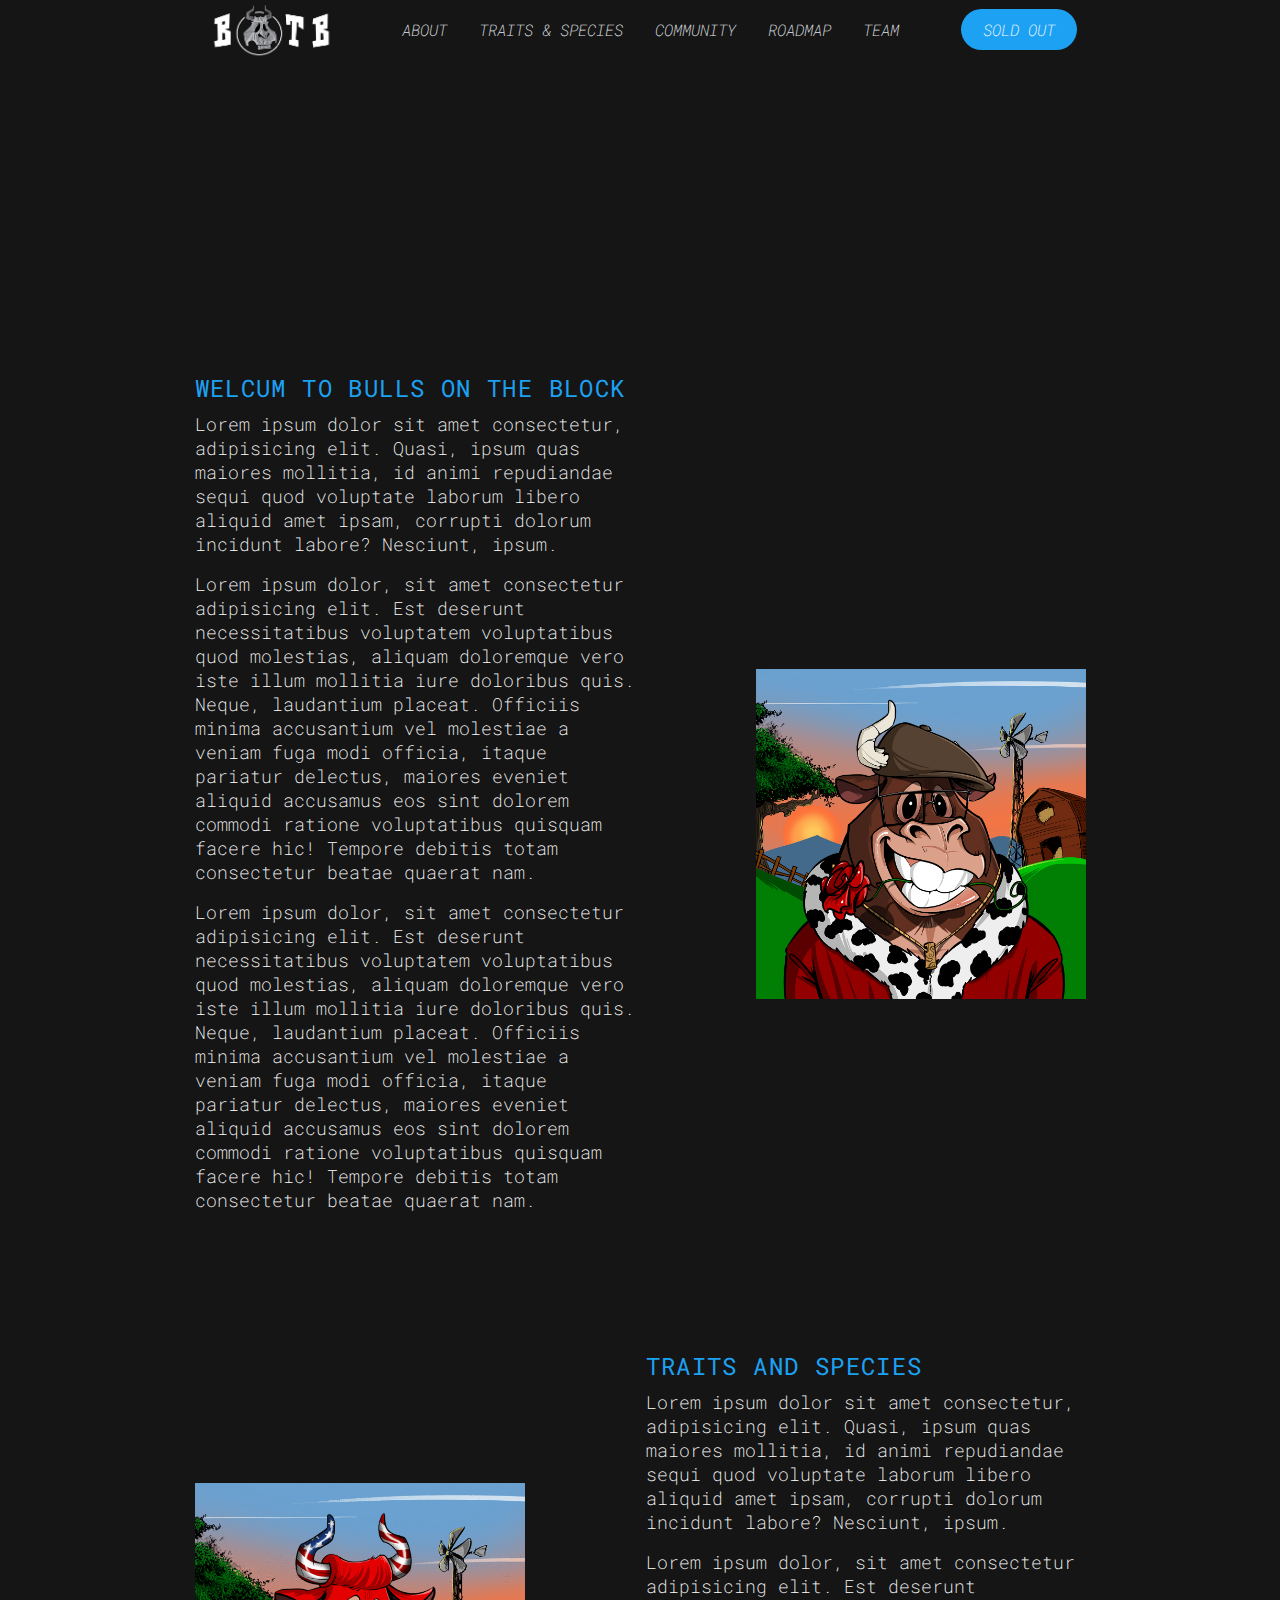
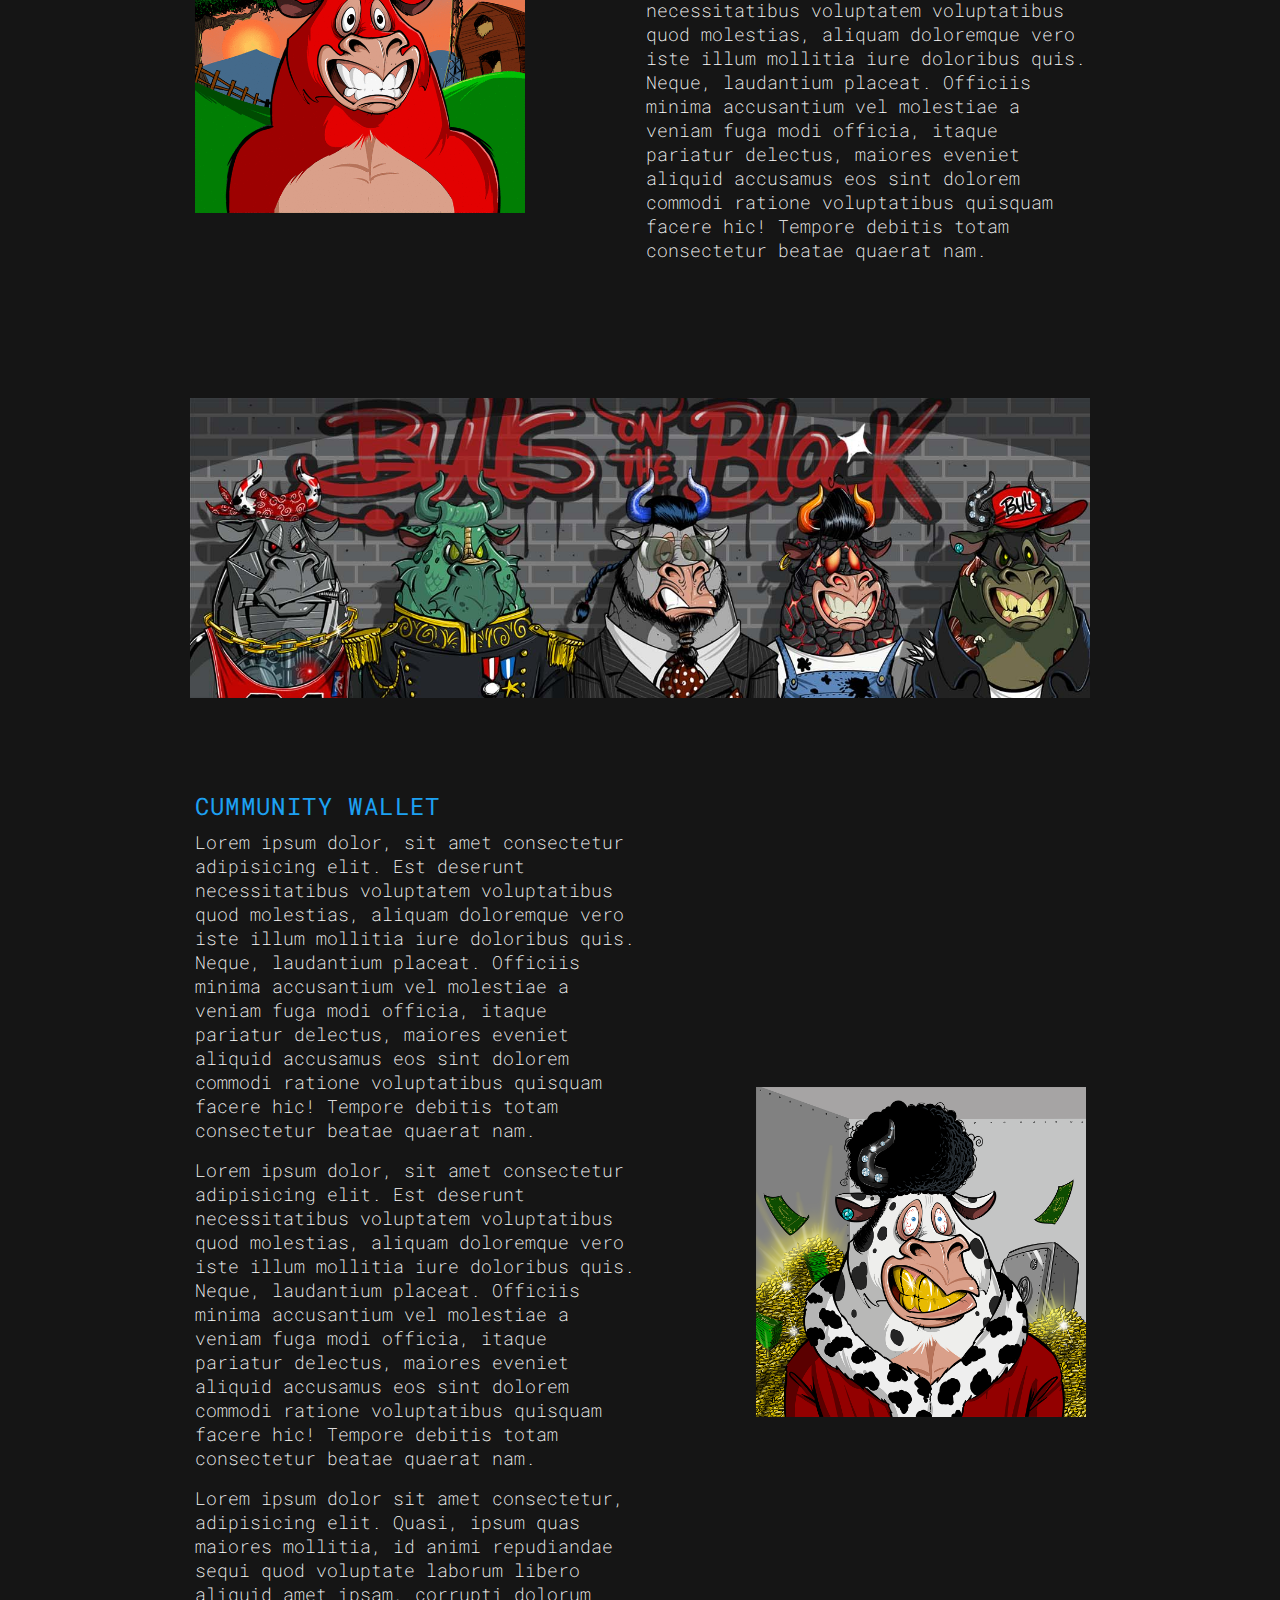
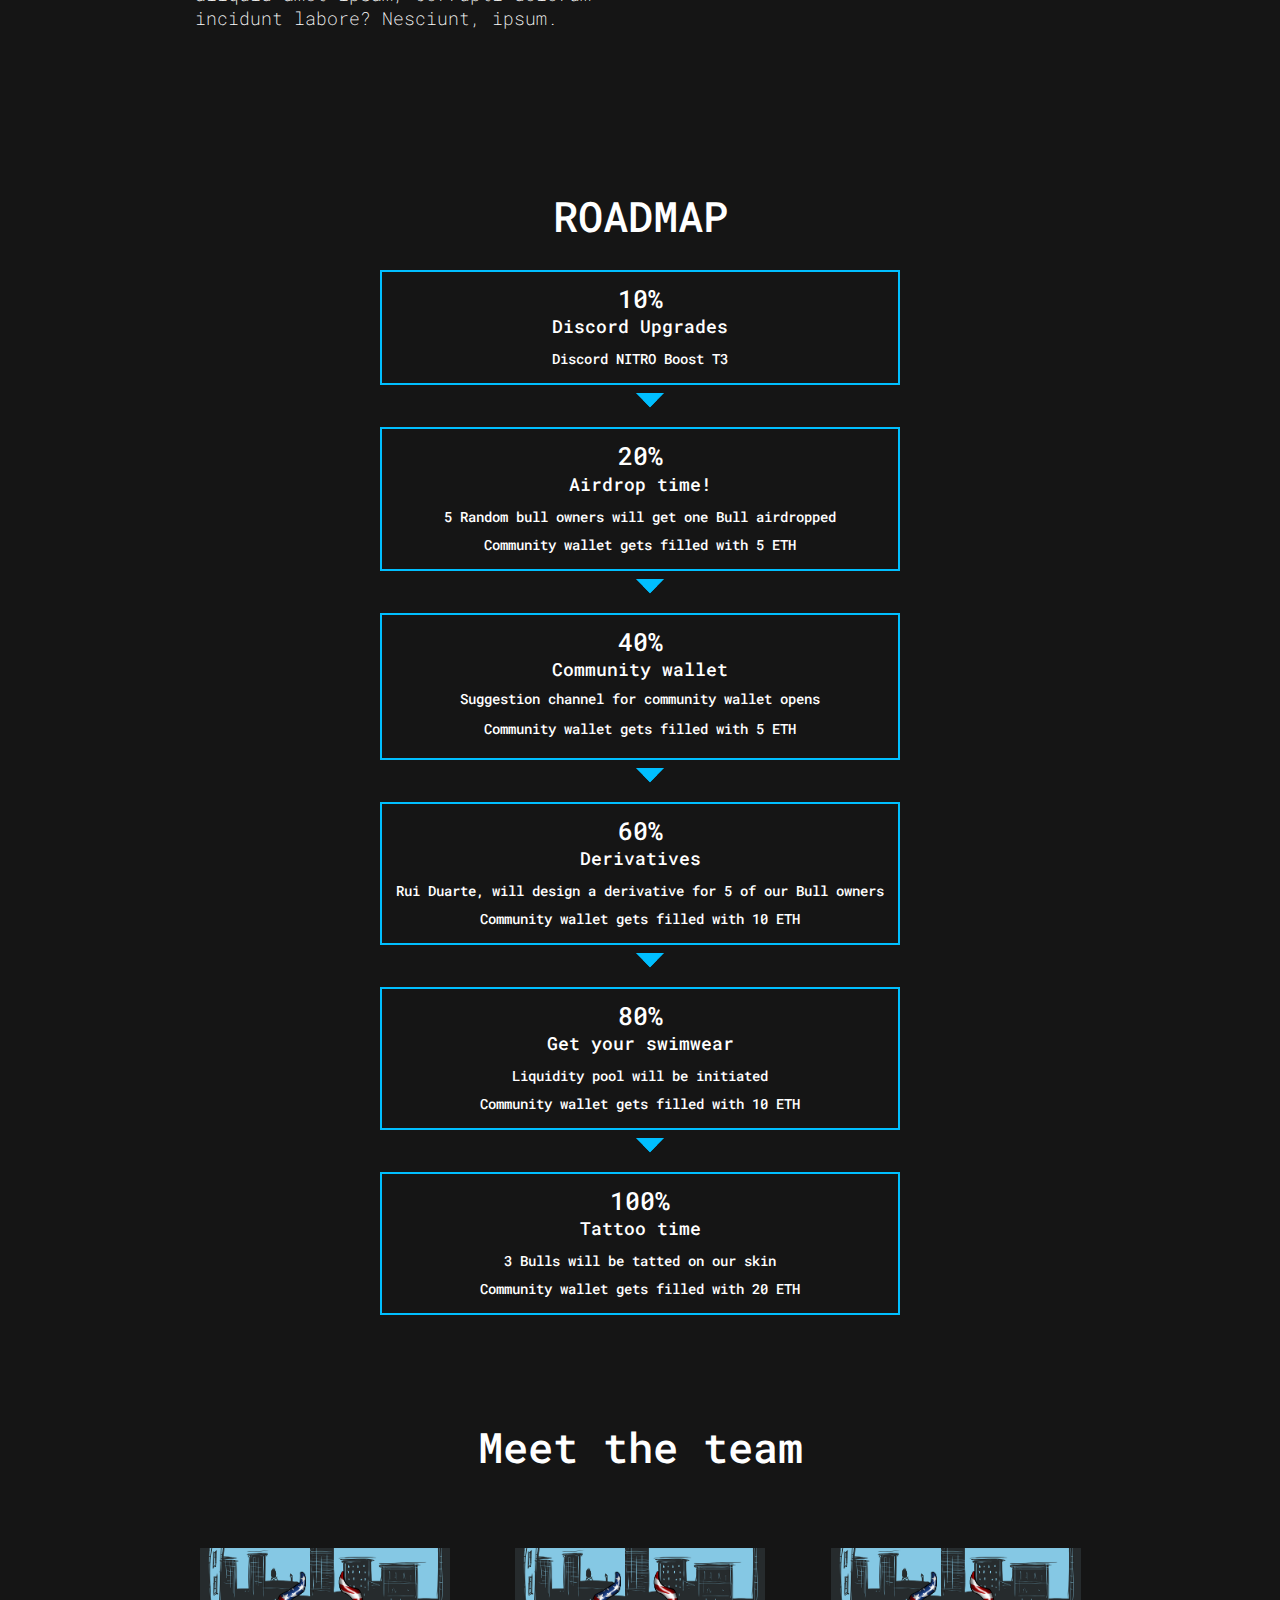
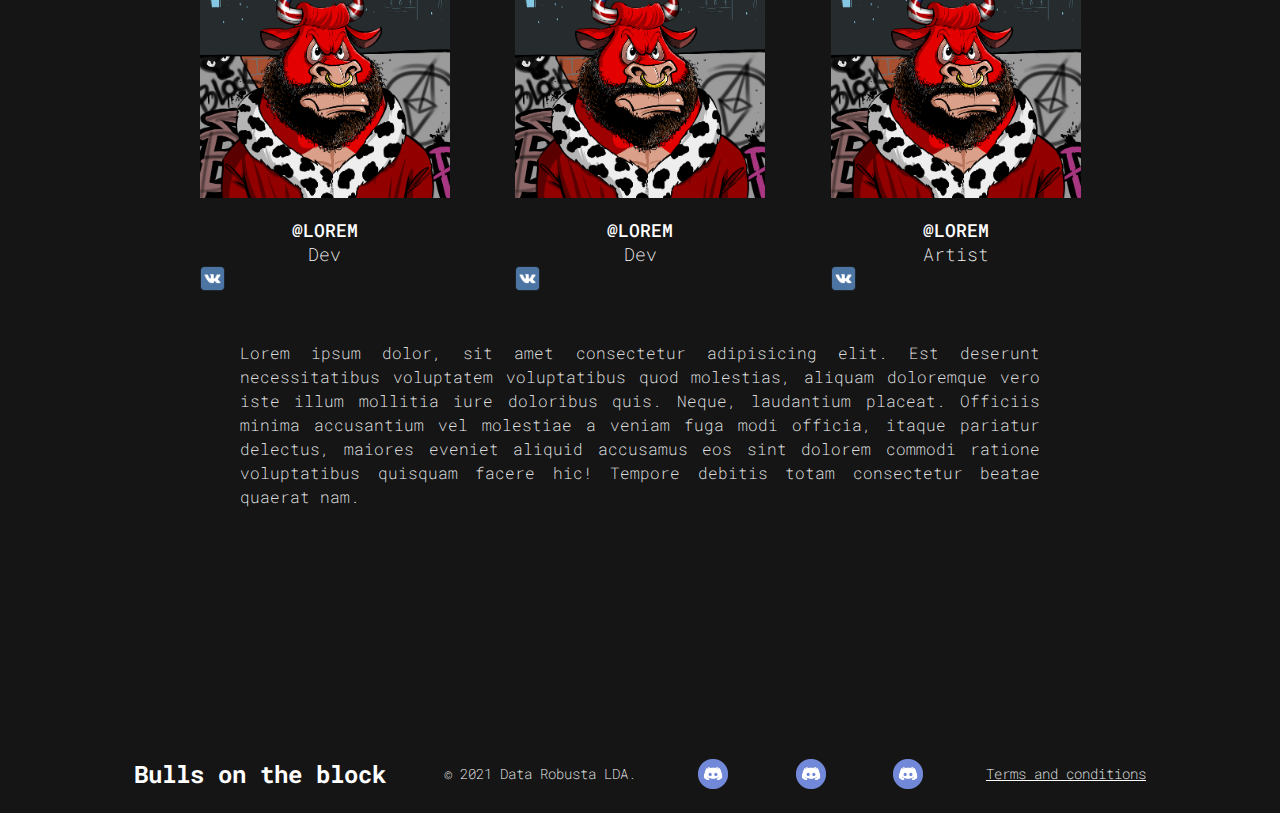
==== index.html @ ca37557e "add main files" ====
<!DOCTYPE html>
<html lang="ru">

<head>
    <meta charset="UTF-8">
    <meta http-equiv="X-UA-Compatible" content="IE=edge">
    <!-- Отключаем для iPhone ссылки на номера телефонов -->
    <meta name="format-detection" content="telephone=no">
    <!-- Адаптив -->
    <meta name="viewport" content="width=device-width, initial-scale=1.0, maximum-scale=1.0, user-scaleble=0">
    <!-- Описание -->
    <meta name="description" content="">
    <!-- Ключевые слова -->
    <meta name="keywords" content="">
    <!-- Индексация сайта (КОГДА САЙТ ГОТОВ - ОБЯЗАТЕЛЬНО ПОСТАВИТЬ INDEX) -->
    <meta name="robots" content="index">
    <!-- Автор страницы -->
    <meta name="Author" content="">
    <!-- Авторские права -->
    <meta name="Copyright" content="">
    <!-- Адрес автора -->
    <meta name="Address" content="">
    <!-- Вид страницы в посте для социальных сетей -->
    <!-- twitter -->
    <!-- Тип карты (summary) -->
    <meta name="twitter:card" content="summary">
    <!-- Имя/логин автора -->
    <meta name="twitter:site" content="">
    <!-- Название страницы -->
    <meta name="twitter:title" content="">
    <!-- Описание страницы -->
    <meta name="twitter:description" content="">
    <!-- Cсылка на изображение -->
    <meta name="twitter:image" content="">
    <!-- faceboock -->
    <!-- Локализация сайта, для русскоязычного сайта ru_RU -->
    <meta property="og:locale" content="ru_RU">
    <!-- Тип контента (article) -->
    <meta property="og:type" content="article">
    <!-- Заголовок страницы -->
    <meta property="og:title" content="">
    <!-- Описание страницы -->
    <meta property="og:description" content="">
    <!-- Изображение -->
    <meta property="og:image" content="">
    <!-- Ссылка на текущую страницу -->
    <meta property="og:url" content="">
    <!-- Название страницы -->
    <meta property="og:site_name" content="">
    <!-- Название сайта -->
    <title>НАЗВАНИЕ</title>
    <!-- Иконка сайта -->
    <link rel="icon" href="media/img/icons/jsLoveSiteIcon.png" type="image/x-icon">
    <!-- Подключаем css -->
    <link rel="stylesheet" href="css/mainstyle.css">

</head>

<body>
    <div class="walpaper" id="main">
        <div class="content">
            <nav class="menu">
                <div class="container">
                    <div class="menu__body">
                        <a class="menu__main" href="#main">
                            <img src="media/img/image/main.png" class="menu__mainimg">
                        </a>
                        <div class="menu__content">
                            <ul class="menu__items">
                                <li class="menu__item">
                                    <a href="#about" class="menu__hrefitem">ABOUT</a>
                                </li>
                                <li class="menu__item">
                                    <a href="#benefits" class="menu__hrefitem">TRAITS &amp; SPECIES</a>
                                </li>
                                <li class="menu__item">
                                    <a href="#community" class="menu__hrefitem">COMMUNITY</a>
                                </li>
                                <li class="menu__item">
                                    <a href="#roadmap" class="menu__hrefitem">ROADMAP</a>
                                </li>
                                <li class="">
                                    <a href="#team" class="menu__hrefitem">TEAM</a>
                                </li>
                            </ul>
                            <nav class="menu__sold">
                                <a target="_blank" href="" class="menu__hrefsold">SOLD OUT</a>
                            </nav>
                        </div>
                        <div class="menu__burger">
                            <span></span>
                        </div>
                    </div>
                </div>
            </nav>
            <div class="video">
                <video autoplay loop preload="auto" src="media/video/video1.mp4" type="video/mp4" class="video__item">
                </video>
            </div>
            <div class="blocks">
                <div class="container">
                    <div class="blocks__block" id="about">
                        <div class="blocks__text">
                            <p class="blocks__heading">
                                welcum to bulls on the block
                            </p>
                            <p class="blocks__paragrof">
                                Lorem ipsum dolor sit amet consectetur, adipisicing elit. Quasi, ipsum quas maiores
                                mollitia, id animi repudiandae sequi quod voluptate laborum libero aliquid amet ipsam,
                                corrupti dolorum incidunt labore? Nesciunt, ipsum.
                            </p>
                            <p class="blocks__paragrof">
                                Lorem ipsum dolor, sit amet consectetur adipisicing elit. Est deserunt necessitatibus
                                voluptatem voluptatibus quod molestias, aliquam doloremque vero iste illum mollitia iure
                                doloribus quis. Neque, laudantium placeat. Officiis minima accusantium vel molestiae a
                                veniam fuga modi officia, itaque pariatur delectus, maiores eveniet aliquid accusamus
                                eos sint dolorem commodi ratione voluptatibus quisquam facere hic! Tempore debitis totam
                                consectetur beatae quaerat nam.
                            </p>
                            <p class="blocks__paragrof">
                                Lorem ipsum dolor, sit amet consectetur adipisicing elit. Est deserunt necessitatibus
                                voluptatem voluptatibus quod molestias, aliquam doloremque vero iste illum mollitia iure
                                doloribus quis. Neque, laudantium placeat. Officiis minima accusantium vel molestiae a
                                veniam fuga modi officia, itaque pariatur delectus, maiores eveniet aliquid accusamus
                                eos sint dolorem commodi ratione voluptatibus quisquam facere hic! Tempore debitis totam
                                consectetur beatae quaerat nam.
                            </p>
                        </div>
                        <div class="blocks__img">
                            <img class="img" src="media/img/image/Bull1.png">
                        </div>
                    </div>
                    <div class="blocks__block" id="benefits">
                        <div class="blocks__text">
                            <p class="blocks__heading">
                                traits and species
                            </p>
                            <p class="blocks__paragrof">
                                Lorem ipsum dolor sit amet consectetur, adipisicing elit. Quasi, ipsum quas maiores
                                mollitia, id animi repudiandae sequi quod voluptate laborum libero aliquid amet ipsam,
                                corrupti dolorum incidunt labore? Nesciunt, ipsum.
                            </p>
                            <p class="blocks__paragrof">
                                Lorem ipsum dolor, sit amet consectetur adipisicing elit. Est deserunt necessitatibus
                                voluptatem voluptatibus quod molestias, aliquam doloremque vero iste illum mollitia iure
                                doloribus quis. Neque, laudantium placeat. Officiis minima accusantium vel molestiae a
                                veniam fuga modi officia, itaque pariatur delectus, maiores eveniet aliquid accusamus
                                eos sint dolorem commodi ratione voluptatibus quisquam facere hic! Tempore debitis totam
                                consectetur beatae quaerat nam.
                            </p>
                        </div>
                        <div class="blocks__img">
                            <img class="img" src="media/gif/bullgif.gif">
                        </div>
                    </div>
                    <div class="blocks__image">
                        <div class="blocks__item">
                            <img class="image" src="media/img/image/BannerBulls.jpeg">
                        </div>
                    </div>
                    <div class="blocks__block" id="community">
                        <div class="blocks__text">
                            <p class="blocks__heading">
                                cummunity wallet
                            </p>
                            <p class="blocks__paragrof">
                                Lorem ipsum dolor, sit amet consectetur adipisicing elit. Est deserunt necessitatibus
                                voluptatem voluptatibus quod molestias, aliquam doloremque vero iste illum mollitia iure
                                doloribus quis. Neque, laudantium placeat. Officiis minima accusantium vel molestiae a
                                veniam fuga modi officia, itaque pariatur delectus, maiores eveniet aliquid accusamus
                                eos sint dolorem commodi ratione voluptatibus quisquam facere hic! Tempore debitis totam
                                consectetur beatae quaerat nam.
                            </p>
                            <p class="blocks__paragrof">
                                Lorem ipsum dolor, sit amet consectetur adipisicing elit. Est deserunt necessitatibus
                                voluptatem voluptatibus quod molestias, aliquam doloremque vero iste illum mollitia iure
                                doloribus quis. Neque, laudantium placeat. Officiis minima accusantium vel molestiae a
                                veniam fuga modi officia, itaque pariatur delectus, maiores eveniet aliquid accusamus
                                eos sint dolorem commodi ratione voluptatibus quisquam facere hic! Tempore debitis totam
                                consectetur beatae quaerat nam.
                            </p>
                            <p class="blocks__paragrof">
                                Lorem ipsum dolor sit amet consectetur, adipisicing elit. Quasi, ipsum quas maiores
                                mollitia, id animi repudiandae sequi quod voluptate laborum libero aliquid amet ipsam,
                                corrupti dolorum incidunt labore? Nesciunt, ipsum.
                            </p>
                        </div>
                        <div class="blocks__img">
                            <img class="img" src="media/img/image/Bull2.png">
                        </div>
                    </div>
                </div>
            </div>
            <div class="roadmap" id="roadmap">
                <div class="container">
                    <div class="roadmap__heading">
                        <h1>ROADMAP</h1>
                    </div>
                    <div class="roadmap__blocks">
                        <div class="roadmap__block">
                            <h2 class="roadmap__one">10%</h2>
                            <h3 class="roadmap__two">Discord Upgrades</h3>
                            <h3 class="roadmap__three">Discord NITRO Boost T3</h3>
                        </div>
                        <div class="roadmap__block">
                            <h2 class="roadmap__one">20%</h2>
                            <h3 class="roadmap__two">Airdrop time!</h3>
                            <h3 class="roadmap__three">5 Random bull owners will get one Bull airdropped</h3>
                            <h3 class="roadmap__three">Community wallet gets filled with 5 ETH</h3>
                        </div>
                        <div class="roadmap__block">
                            <h2 class="roadmap__one">40%</h2>
                            <h3 class="roadmap__two">Community wallet</h3>
                            <h3 class="roadmap__">Suggestion channel for community wallet opens</h3>
                            <h3 class="roadmap__">Community wallet gets filled with 5 ETH</h3>
                        </div>
                        <div class="roadmap__block">
                            <h2 class="roadmap__one">60%</h2>
                            <h3 class="roadmap__two">Derivatives</h3>
                            <h3 class="roadmap__three">Rui Duarte, will design a derivative for 5 of our Bull
                                owners</h3>
                            <h3 class="roadmap__three">Community wallet gets filled with 10 ETH</h3>
                        </div>
                        <div class="roadmap__block">
                            <h2 class="roadmap__one">80%</h2>
                            <h3 class="roadmap__two">Get your swimwear</h3>
                            <h3 class="roadmap__three">Liquidity pool will be initiated</h3>
                            <h3 class="roadmap__three">Community wallet gets filled with 10 ETH</h3>
                        </div>
                        <div class="roadmap__blocklast">
                            <h2 class="roadmap__one">100%</h2>
                            <h3 class="roadmap__two">Tattoo time</h3>
                            <h3 class="roadmap__three">3 Bulls will be tatted on our skin</h3>
                            <h3 class="roadmap__three">Community wallet gets filled with 20 ETH</h3>
                        </div>
                    </div>
                </div>
            </div>
            <div class="team" id="team">
                <div class="container">
                    <p class="team__heading">
                        Meet the team
                    </p>
                    <div class="team__blocks">
                        <div class="team__main">
                            <div class="team__dev">
                                <div class="team__devimage">
                                    <img src="media/img/image/dev.png" class="team__devimg">
                                </div>
                                <p class="team__name">
                                    @LOREM
                                </p>
                                <p class="team__role">
                                    Dev
                                </p>
                                <div class="team__links">
                                    <a href="" target="_blank" class="team__link">
                                        <img src="media/img/icons/VkIcon.png" class="team__linkimg">
                                    </a>
                                </div>
                            </div>
                            <div class="team__dev">
                                <div class="team__devimage">
                                    <img src="media/img/image/dev.png" class="team__devimg">
                                </div>
                                <p class="team__name">
                                    @LOREM
                                </p>
                                <p class="team__role">
                                    Dev
                                </p>
                                <div class="team__links">
                                    <a href="" target="_blank" class="team__link">
                                        <img src="media/img/icons/VkIcon.png" class="team__linkimg">
                                    </a>
                                </div>
                            </div>
                            <div class="team__dev">
                                <div class="team__devimage">
                                    <img src="media/img/image/dev.png" class="team__devimg">
                                </div>
                                <p class="team__name">
                                    @LOREM
                                </p>
                                <p class="team__role">
                                    Artist
                                </p>
                                <div class="team__links">
                                    <a href="" target="_blank" class="team__link">
                                        <img src="media/img/icons/VkIcon.png" class="team__linkimg">
                                    </a>
                                </div>
                            </div>
                        </div>
                        <div class="team__description">
                            <p class="team__text">
                                Lorem ipsum dolor, sit amet consectetur adipisicing elit. Est deserunt necessitatibus
                                voluptatem voluptatibus quod molestias, aliquam doloremque vero iste illum mollitia iure
                                doloribus quis. Neque, laudantium placeat. Officiis minima accusantium vel molestiae a
                                veniam fuga modi officia, itaque pariatur delectus, maiores eveniet aliquid accusamus
                                eos sint dolorem commodi ratione voluptatibus quisquam facere hic! Tempore debitis totam
                                consectetur beatae quaerat nam.
                            </p>
                        </div>
                    </div>
                </div>
            </div>
            <footer class="footer">
                <div class="container">
                    <div class="footer__content">
                        <a class="footer__main" href="index.html">Bulls on the block</a>
                        <p class="footer__text">© 2021 Data Robusta LDA.</p>
                        <a href=" " target="_blank" class="footer__link">
                            <img src="media/img/icons/DiscordIcon.png" class="footer__linkimg">
                        </a>
                        <a href=" " target="_blank" class="footer__link">
                            <img src="media/img/icons/DiscordIcon.png" class="footer__linkimg">
                        </a>
                        <a href=" " target="_blank" class="footer__link">
                            <img src="media/img/icons/DiscordIcon.png" class="footer__linkimg">
                        </a>
                        <p class="footer__textlink">
                            <a href="terms.html" style="color: rgb(255, 255, 255);">Terms and conditions</a>
                        </p>
                    </div>
                </div>
            </footer>
        </div>
    </div>
</body>

<!-- Подключаем JS -->
<script src="source/js/script.js"></script>

</html>
---- css/mainstyle.css ----
@import url("https://fonts.googleapis.com/css2?family=Zen+Loop&display=swap");
@import url("https://fonts.googleapis.com/css2?family=Teko:wght@300;400;500&family=Zen+Loop&display=swap");
@import url("https://fonts.googleapis.com/css2?family=Roboto+Mono:ital,wght@0,100;0,200;0,300;0,400;1,100;1,200;1,300&display=swap");
* {
  padding: 0;
  margin: 0;
  border: 0;
}

*, *:before, *:after {
  -webkit-box-sizing: border-box;
  box-sizing: border-box;
}

:focus, :active {
  outline: none;
}

a:focus, a:active {
  outline: none;
}

nav, footer, header, aside {
  display: block;
}

html, body {
  height: 100%;
  width: 100%;
  font-size: 100%;
  line-height: 1;
  font-size: 14px;
  -ms-text-size-adjust: 100%;
  -moz-text-size-adjust: 100%;
  -webkit-text-size-adjust: 100%;
}

input, button, textarea {
  font-family: inherit;
}

input::-ms-clear {
  display: none;
}

button {
  cursor: pointer;
}

button::-moz-focus-inner {
  padding: 0;
  border: 0;
}

a, a:visited {
  text-decoration: none;
}

a:hover {
  text-decoration: none;
}

ul li {
  list-style: none;
}

img {
  vertical-align: top;
}

h1, h2, h3, h4, h5, h6 {
  font-size: inherit;
  font-weight: inherit;
}

body._lock {
  overflow: hidden;
}

.walpaper {
  background: #151515;
}

.container {
  max-width: 1052px;
  padding: 0 20px 0 20px;
  margin: 0 auto;
  text-align: center;
  font-family: 'Roboto Mono', monospace;
  line-height: 24px;
  color: white;
  font-weight: 200;
}

.content {
  -webkit-box-flex: 1;
      -ms-flex: 1 1 auto;
          flex: 1 1 auto;
  overflow: hidden;
  min-height: 100vh;
  display: -webkit-box;
  display: -ms-flexbox;
  display: flex;
  -webkit-box-orient: vertical;
  -webkit-box-direction: normal;
      -ms-flex-direction: column;
          flex-direction: column;
}

.menu {
  position: fixed;
  background: #151515;
  width: 100%;
  z-index: 10;
}

.menu__body {
  display: -webkit-box;
  display: -ms-flexbox;
  display: flex;
  -webkit-box-align: center;
      -ms-flex-align: center;
          align-items: center;
  -webkit-box-pack: center;
      -ms-flex-pack: center;
          justify-content: center;
  font-size: 16px;
  max-width: 1100px;
}

.menu__content {
  display: -webkit-box;
  display: -ms-flexbox;
  display: flex;
  -webkit-box-align: center;
      -ms-flex-align: center;
          align-items: center;
  -ms-flex-pack: distribute;
      justify-content: space-around;
  font-size: 16px;
  max-width: 1100px;
}

.menu__main {
  z-index: 10;
  justify-self: flex-start;
}

.menu__mainimg {
  max-height: 60px;
  width: auto;
}

.menu__items {
  margin: 0 46px 0 46px;
  display: -webkit-box;
  display: -ms-flexbox;
  display: flex;
  -webkit-box-align: center;
      -ms-flex-align: center;
          align-items: center;
  list-style: none;
  text-align: center;
}

.menu__hrefitem {
  font-style: italic;
  color: #e1e5ea;
  -webkit-box-align: center;
      -ms-flex-align: center;
          align-items: center;
  padding: 0px 16px;
  cursor: pointer;
}

.menu__hrefsold {
  white-space: nowrap;
  border-radius: 50px;
  padding: 10px 22px;
  color: white;
  font-size: 16px;
  font-style: italic;
  cursor: pointer;
  -webkit-transition: all 0.2s ease-in-out 0s;
  transition: all 0.2s ease-in-out 0s;
  background: #1da1f2;
}

.menu__burger {
  display: none;
}

.video {
  display: -webkit-box;
  display: -ms-flexbox;
  display: flex;
  -webkit-box-pack: center;
  -ms-flex-pack: center;
      justify-content: center;
  -webkit-box-align: start;
      -ms-flex-align: start;
          align-items: flex-start;
  margin-top: 60px;
  margin-bottom: 100px;
  width: auto;
  position: relative;
  z-index: 1;
}

.video__item {
  max-width: 100%;
  max-height: 100%;
  height: auto;
  -o-object-fit: cover;
     object-fit: cover;
}

.blocks {
  -ms-flex-wrap: wrap;
      flex-wrap: wrap;
}

.blocks__block {
  padding: 70px 0 0 0;
  display: -webkit-box;
  display: -ms-flexbox;
  display: flex;
  -ms-flex-pack: distribute;
      justify-content: space-around;
  -webkit-box-align: center;
      -ms-flex-align: center;
          align-items: center;
  -ms-flex-wrap: wrap;
      flex-wrap: wrap;
}

.blocks__block:nth-child(2) {
  -webkit-box-orient: horizontal;
  -webkit-box-direction: reverse;
      -ms-flex-direction: row-reverse;
          flex-direction: row-reverse;
}

.blocks__text {
  text-align: left;
  max-width: 440px;
  padding: 0px 0px 60px 0;
}

.blocks__heading {
  color: #1da1f2;
  text-transform: uppercase;
  font-size: 24px;
  line-height: 16px;
  font-weight: 400;
  letter-spacing: 1.4px;
  margin-bottom: 16px;
}

.blocks__paragrof {
  font-size: 18px;
  margin-bottom: 16px;
}

.blocks__img {
  max-width: 330px;
  max-height: 330px;
}

.blocks .img {
  display: block;
  max-width: 100%;
  max-height: 100%;
}

.blocks__image {
  padding: 60px 0px 30px 0px;
}

.blocks__image img {
  max-width: 900px;
  max-height: 350px;
}

.roadmap {
  position: relative;
  margin: 0px auto;
  max-width: 800px;
  padding: 70px 0 0 0;
}

.roadmap__heading {
  font-weight: 500;
  display: block;
  font-size: 3rem;
  -webkit-margin-before: 0.67em;
          margin-block-start: 0.67em;
  -webkit-margin-after: 0.67em;
          margin-block-end: 0.67em;
  -webkit-margin-start: 0px;
          margin-inline-start: 0px;
  -webkit-margin-end: 0px;
          margin-inline-end: 0px;
}

.roadmap__block, .roadmap__blocklast {
  font-weight: 500;
  text-align: center;
  padding: 1rem;
  border-width: 2px;
  border-style: solid;
  border-color: deepskyblue;
  -o-border-image: linear-gradient(to right, #20dabe 0%, deepskyblue 100%) Infinity stretch;
     border-image: -webkit-gradient(linear, left top, right top, from(#20dabe), to(deepskyblue)) Infinity stretch;
     border-image: linear-gradient(to right, #20dabe 0%, deepskyblue 100%) Infinity stretch;
  position: relative;
  clear: both;
  margin: 3rem 0rem 3rem 0rem;
  line-height: 30px;
}

.roadmap__block::before {
  top: calc(50% - -50%);
  border-style: solid;
  border-color: deepskyblue deepskyblue transparent transparent;
  border-width: 10px;
  -webkit-transform: rotate(135deg);
          transform: rotate(135deg);
}

.roadmap__block::after, .roadmap__block::before {
  content: "";
  position: absolute;
}

.roadmap__one {
  font-size: 1.8rem;
  line-height: 1;
  -o-border-image: none 100% / 1 / 0 stretch;
     border-image: none 100% / 1 / 0 stretch;
}

.roadmap__two {
  color: white;
  margin: 0px;
  font-size: 1.3em;
}

.roadmap__three {
  color: white;
  line-height: 1.5;
  font-size: 1rem;
  margin: 0.5rem 0px 0px;
}

.team {
  padding: 50px 0 0 0;
  line-height: 30px;
  font-size: 18px;
}

.team__heading {
  padding: 0 0 50px 0;
  font-weight: 500;
  display: block;
  font-size: 3rem;
  -webkit-margin-before: 0.67em;
          margin-block-start: 0.67em;
  -webkit-margin-after: 0.67em;
          margin-block-end: 0.67em;
  -webkit-margin-start: 0px;
          margin-inline-start: 0px;
  -webkit-margin-end: 0px;
          margin-inline-end: 0px;
}

.team__blocks {
  display: -webkit-box;
  display: -ms-flexbox;
  display: flex;
  -webkit-box-orient: vertical;
  -webkit-box-direction: normal;
      -ms-flex-direction: column;
          flex-direction: column;
}

.team__main {
  -ms-flex-wrap: wrap;
      flex-wrap: wrap;
  display: -webkit-box;
  display: -ms-flexbox;
  display: flex;
  -webkit-box-orient: horizontal;
  -webkit-box-direction: normal;
      -ms-flex-direction: row;
          flex-direction: row;
  -webkit-box-pack: space-evenly;
      -ms-flex-pack: space-evenly;
          justify-content: space-evenly;
  padding-bottom: 50px;
}

.team__name {
  padding: 30px 0 0 0;
  font-weight: 500;
}

.team__links {
  display: -webkit-box;
  display: -ms-flexbox;
  display: flex;
  -webkit-box-align: start;
      -ms-flex-align: start;
          align-items: flex-start;
}

.team__linkimg {
  max-width: 25px;
  height: auto;
}

.team__devimage {
  padding: 10px 0 0 0;
  max-width: 250px;
  max-height: 250px;
}

.team__devimg {
  max-width: 100%;
  max-height: 100%;
}

.team__description {
  font-size: 16px;
  margin: 0 auto;
  max-width: 800px;
}

.team__text {
  text-align: justify;
}

.footer {
  margin-top: auto;
  padding: 250px 0 24px 0;
}

.footer__content {
  -webkit-box-pack: justify;
      -ms-flex-pack: justify;
          justify-content: space-between;
  display: -webkit-box;
  display: -ms-flexbox;
  display: flex;
  -webkit-box-orient: horizontal;
  -webkit-box-direction: normal;
      -ms-flex-direction: row;
          flex-direction: row;
  -webkit-box-pack: center;
  -webkit-box-align: center;
  -ms-flex-align: center;
      align-items: center;
  color: white;
}

.footer__main {
  line-height: 16px;
  color: white;
  cursor: pointer;
  font-size: 24px;
  font-weight: bold;
}

.footer__text {
  line-height: 16px;
}

.footer__textlink {
  line-height: 16px;
  text-decoration: underline;
}

.footer__linkimg {
  margin: 0 5px 0 5px;
  max-width: 30px;
  height: auto;
}

@media screen and (max-width: 1100px) {
  .blocks__image {
    display: none;
  }
}

@media screen and (max-width: 480px) {
  .blocks__heading {
    font-size: 18px;
  }
  .team__heading {
    font-size: 2rem;
  }
  .footer__main {
    font-size: 1rem;
  }
  .footer__text {
    font-size: 10px;
  }
  .footer__textlink {
    font-size: 10px;
  }
  .menu__mainimg {
    max-height: 50px;
    width: auto;
  }
}

@media screen and (max-width: 780px) {
  .menu__burger {
    z-index: 10;
    display: block;
    position: relative;
    width: 30px;
    height: 18px;
    cursor: pointer;
  }
  .menu__burger span,
  .menu__burger::before,
  .menu__burger::after {
    left: 0;
    position: absolute;
    height: 10%;
    width: 100%;
    -webkit-transition: all 0.3s ease 0s;
    transition: all 0.3s ease 0s;
    background-color: #fff;
  }
  .menu__burger::before,
  .menu__burger::after {
    content: "";
  }
  .menu__burger::before {
    top: 2px;
  }
  .menu__burger::after {
    bottom: 0;
  }
  .menu__burger span {
    top: 50%;
    -webkit-transform: scale(1) translate(0px -50%);
            transform: scale(1) translate(0px -50%);
  }
  .menu__burger._active span {
    -webkit-transform: scale(0) translate(0px, -50%);
            transform: scale(0) translate(0px, -50%);
  }
  .menu__burger._active::before {
    top: 50%;
    -webkit-transform: rotate(-45deg) translate(0px, -50%);
            transform: rotate(-45deg) translate(0px, -50%);
  }
  .menu__burger._active::after {
    bottom: 50%;
    -webkit-transform: rotate(45deg) translate(0px, 50%);
            transform: rotate(45deg) translate(0px, 50%);
  }
  .menu__body {
    -webkit-box-pack: justify;
        -ms-flex-pack: justify;
            justify-content: space-between;
  }
  .menu__content {
    font-size: 24px;
    position: fixed;
    top: 0;
    left: -100%;
    width: 100%;
    height: 100%;
    background: #151515;
    padding: 100px 30px 30px 30px;
    -webkit-box-orient: vertical;
    -webkit-box-direction: normal;
        -ms-flex-direction: column;
            flex-direction: column;
    -webkit-transition: left 0.3s ease 0s;
    transition: left 0.3s ease 0s;
    overflow: auto;
  }
  .menu__content._active {
    left: 0;
  }
  .menu__content::before {
    content: "";
    position: fixed;
    width: 100%;
    top: 0;
    left: 0;
    height: 50px;
    background-color: #000;
  }
  .menu__items {
    -webkit-box-orient: vertical;
    -webkit-box-direction: normal;
        -ms-flex-direction: column;
            flex-direction: column;
    padding-bottom: 50px;
    padding-right: 0px;
  }
  .menu__item {
    padding-bottom: 50px;
  }
  .menu__hrefsold {
    font-size: 24px;
  }
}

.menu__hrefitem._animation {
  border-bottom: 3px solid #1da1f2;
}
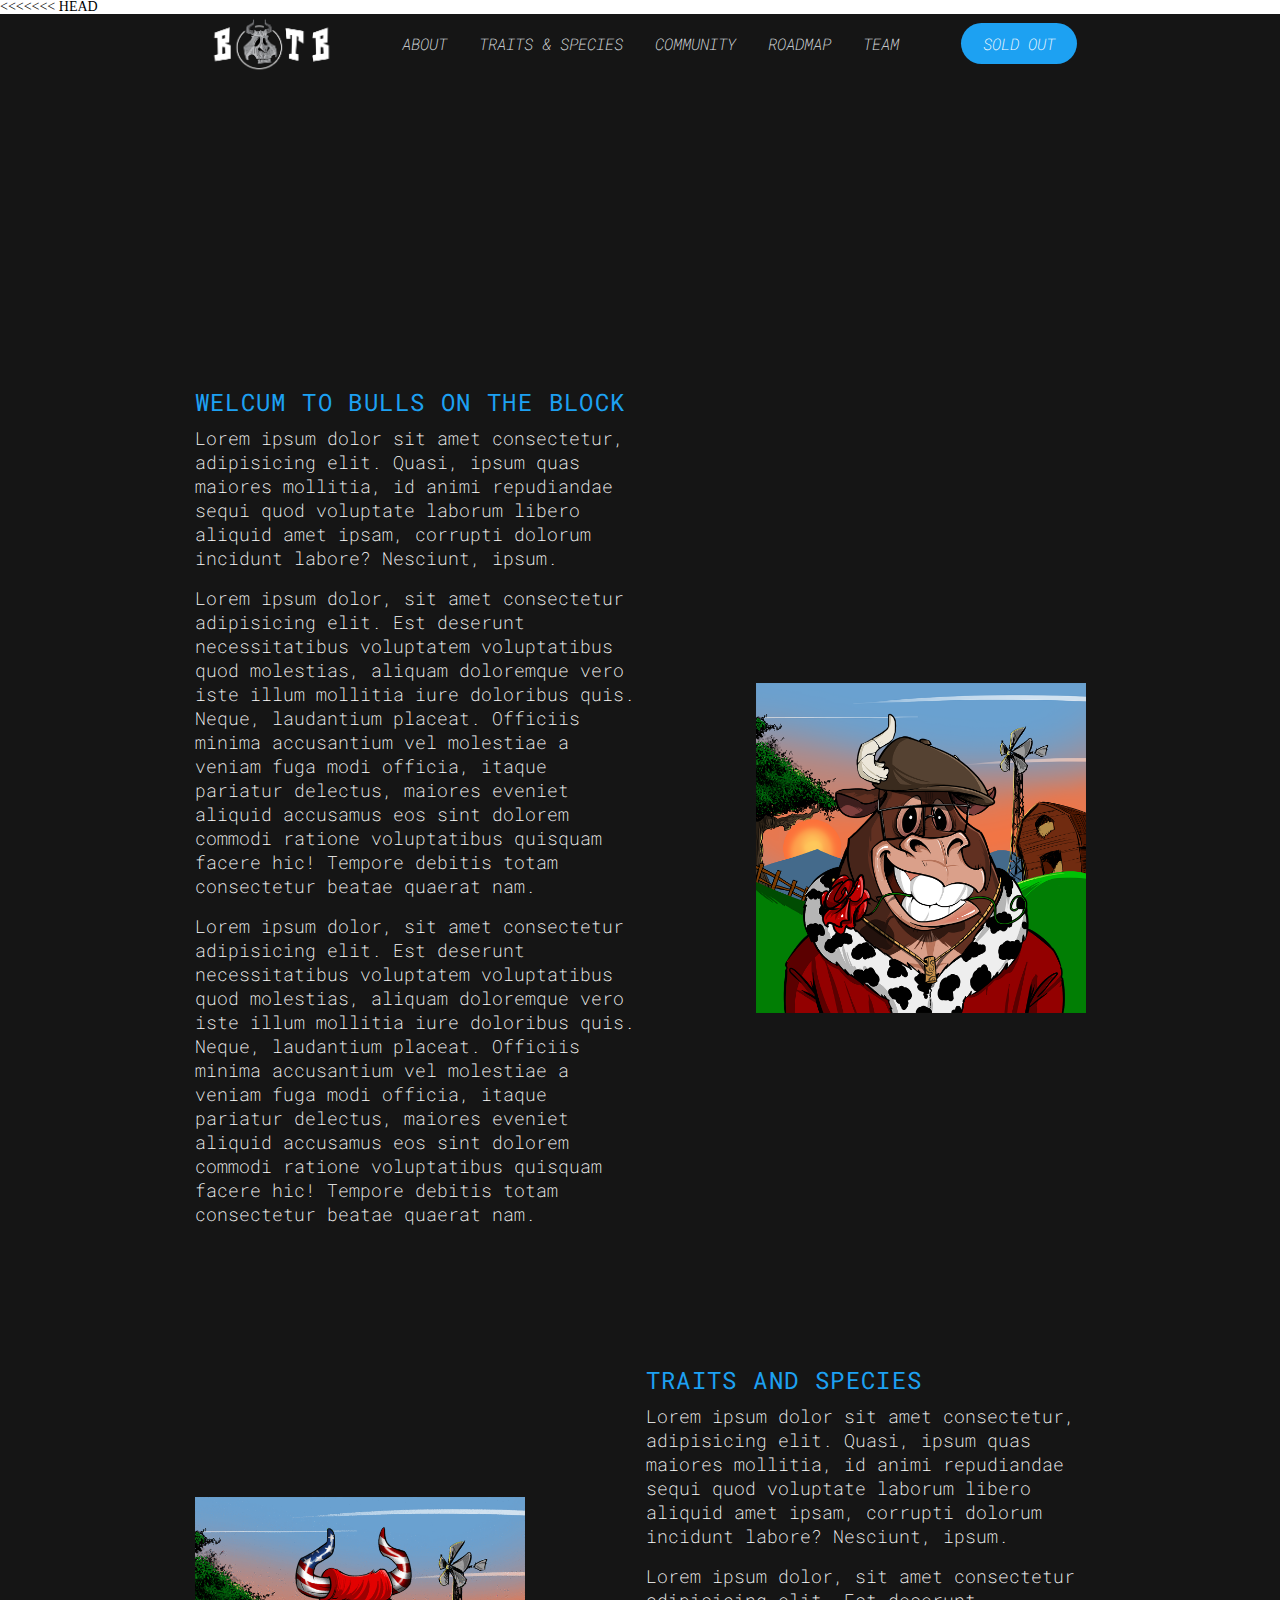
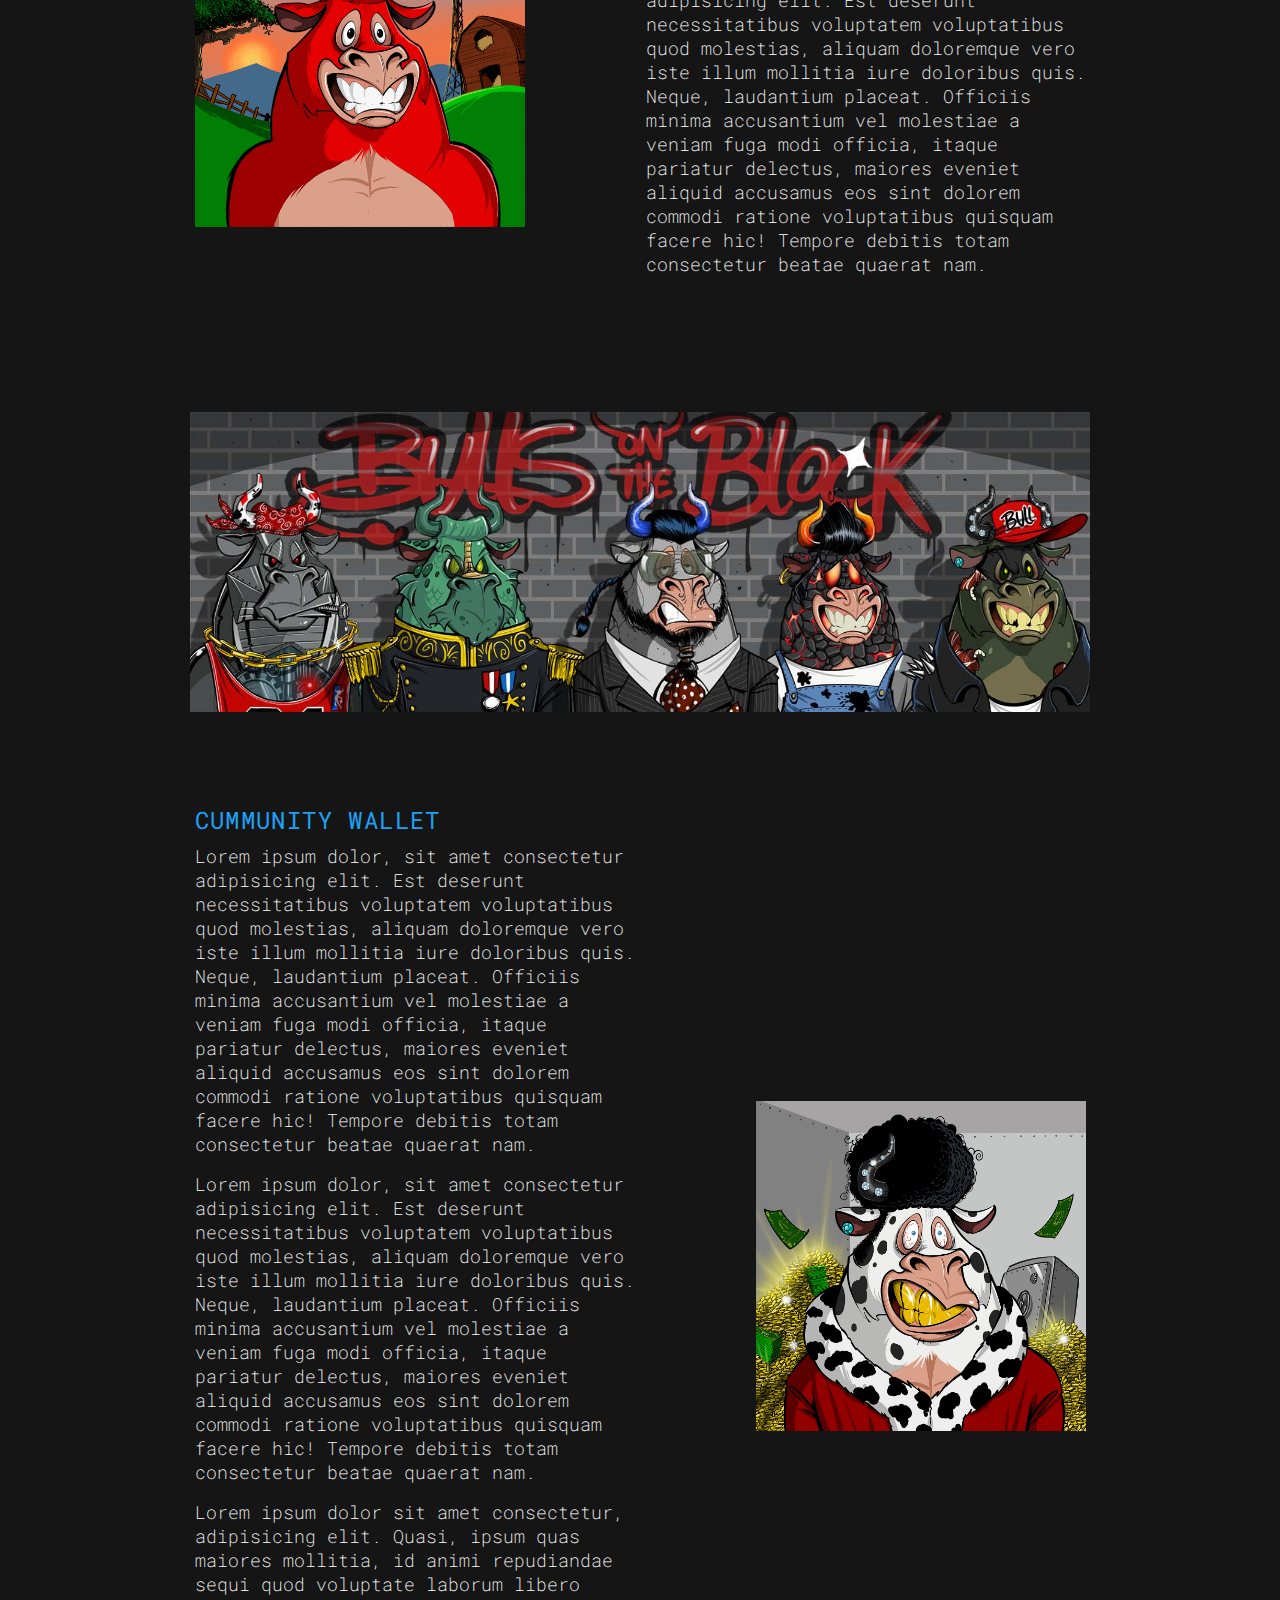
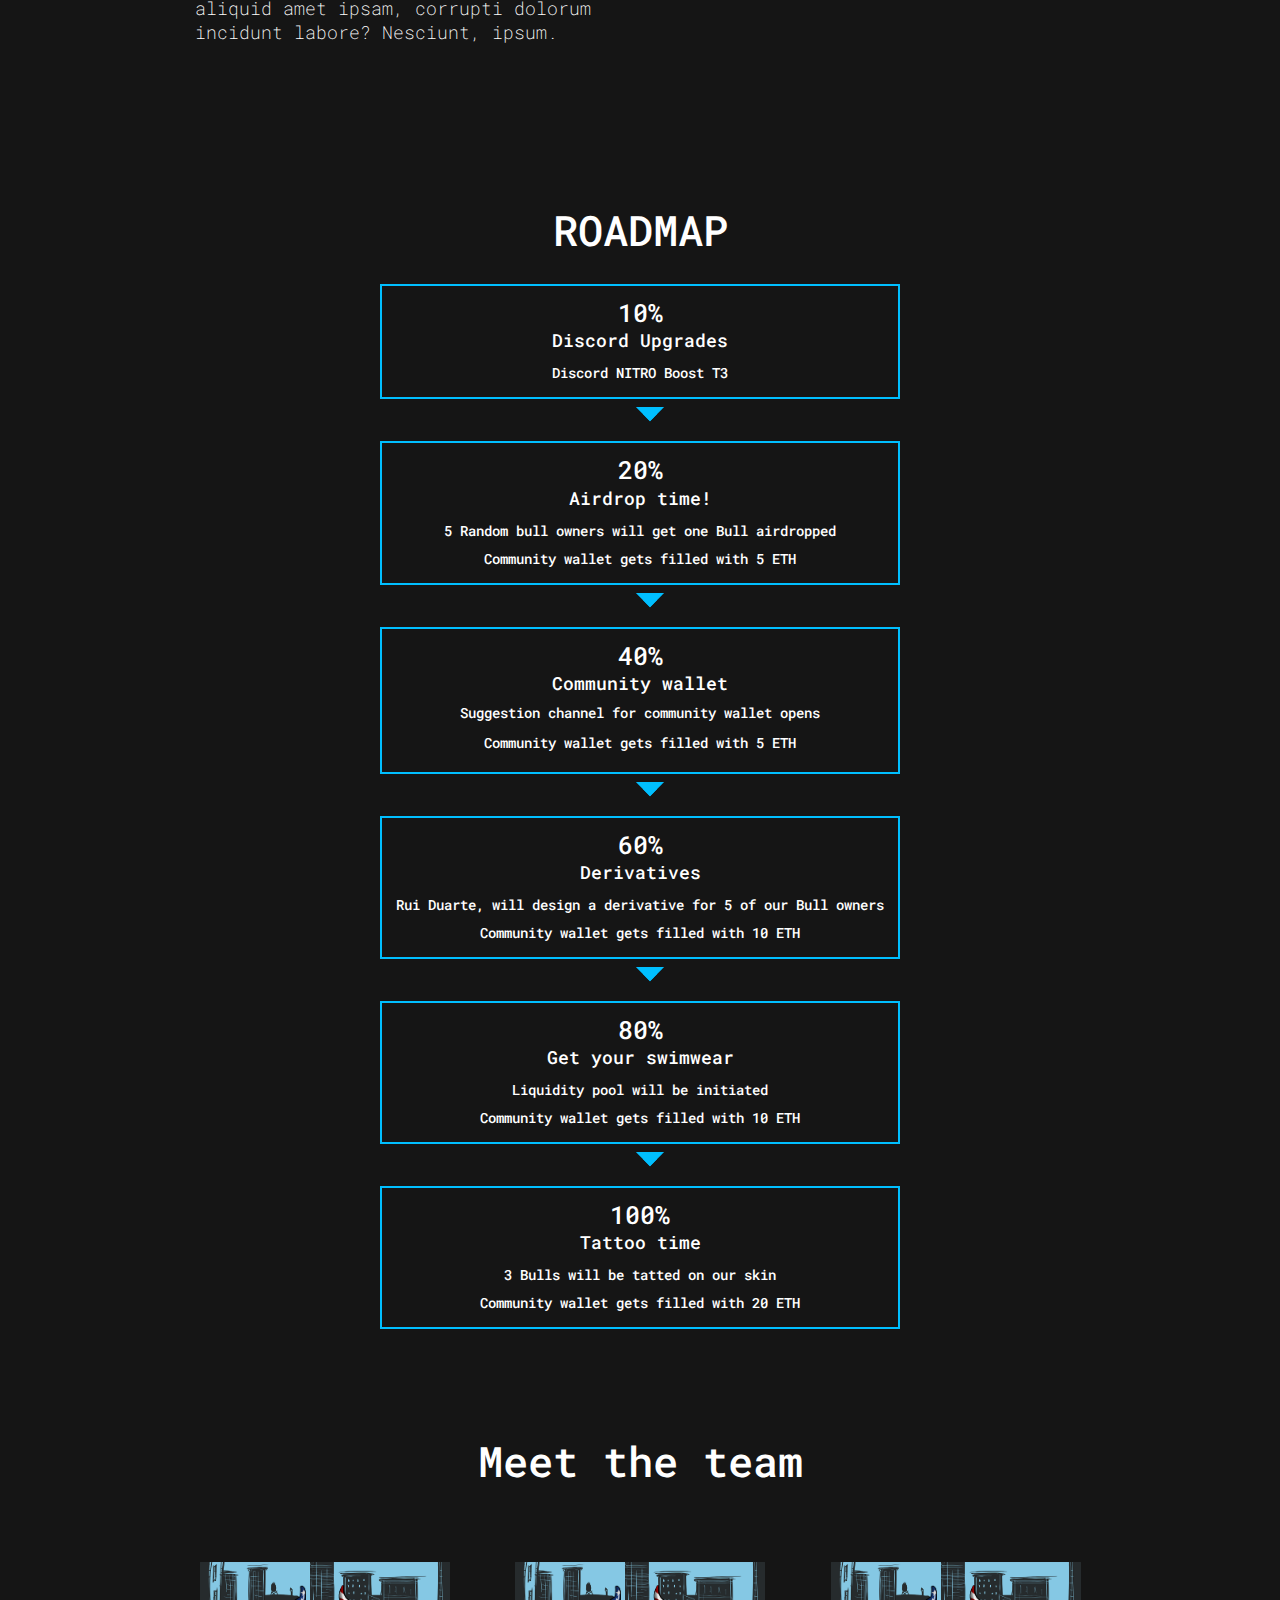
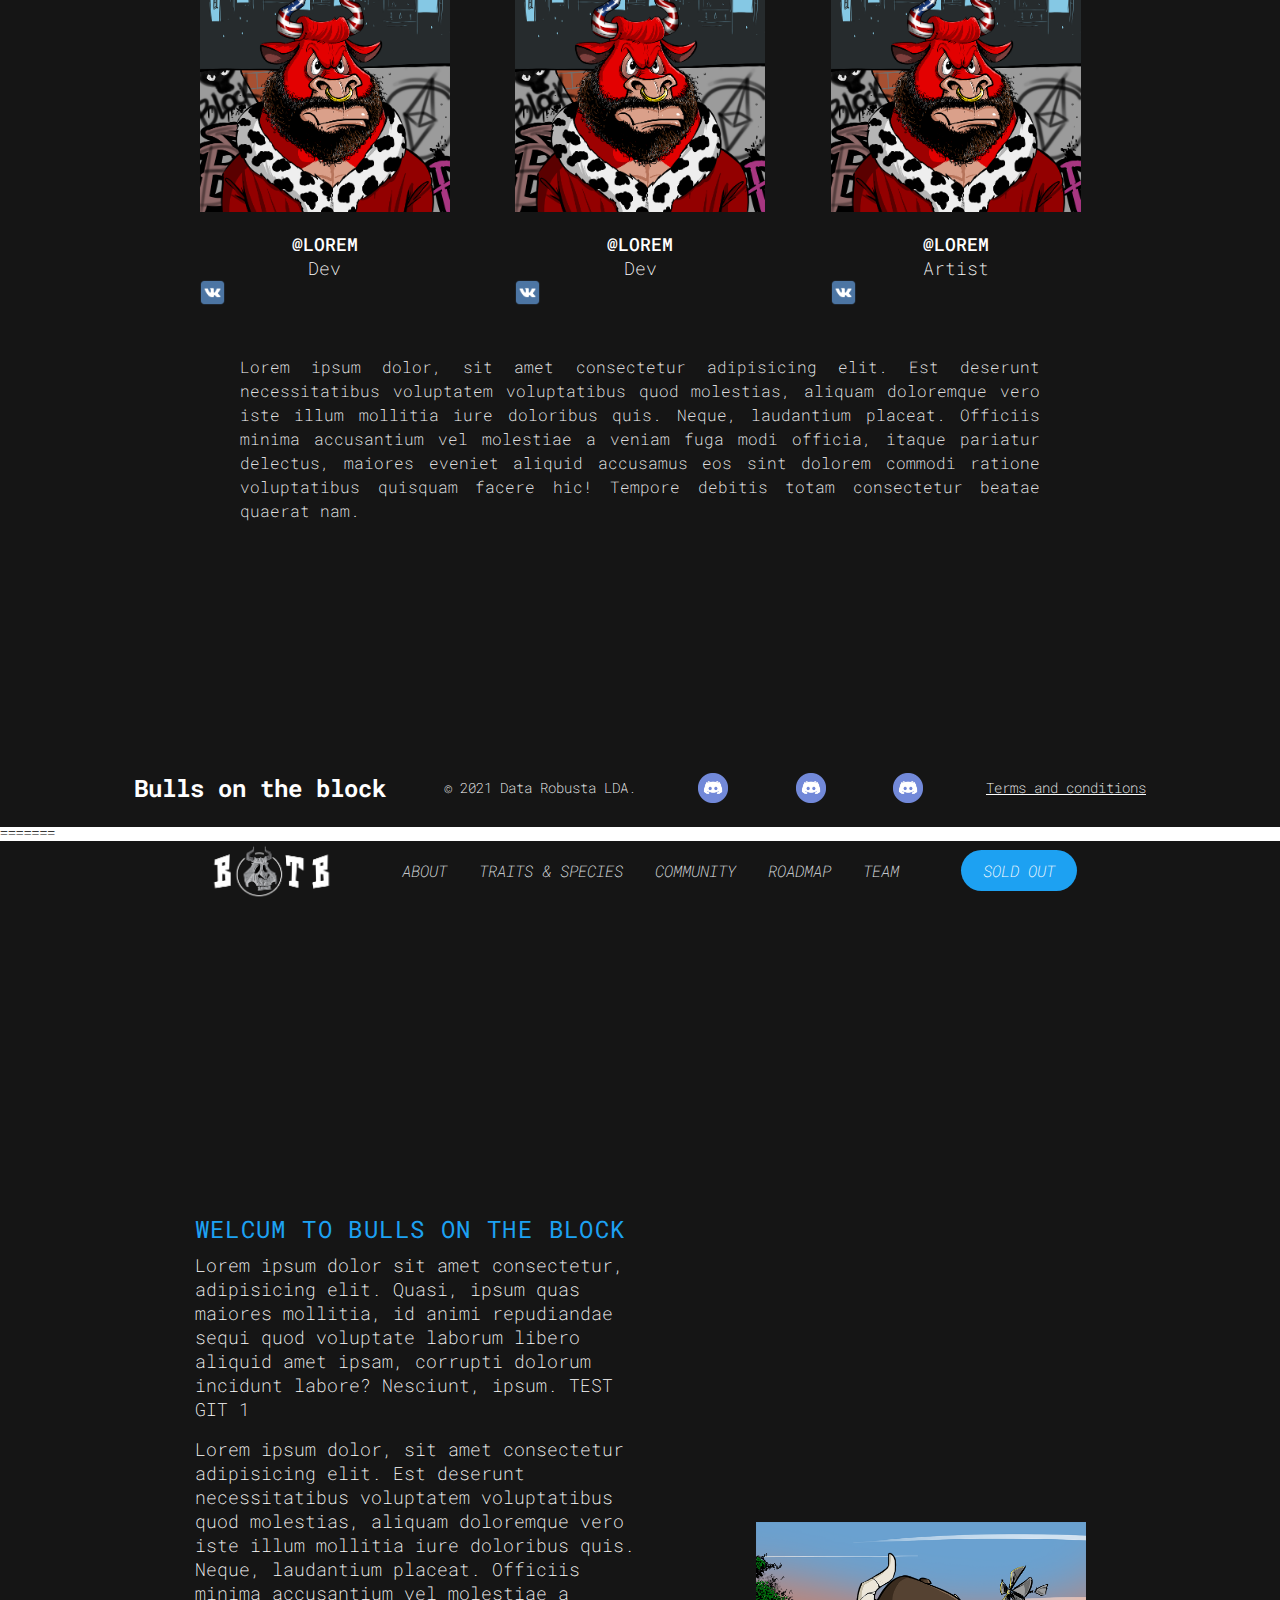
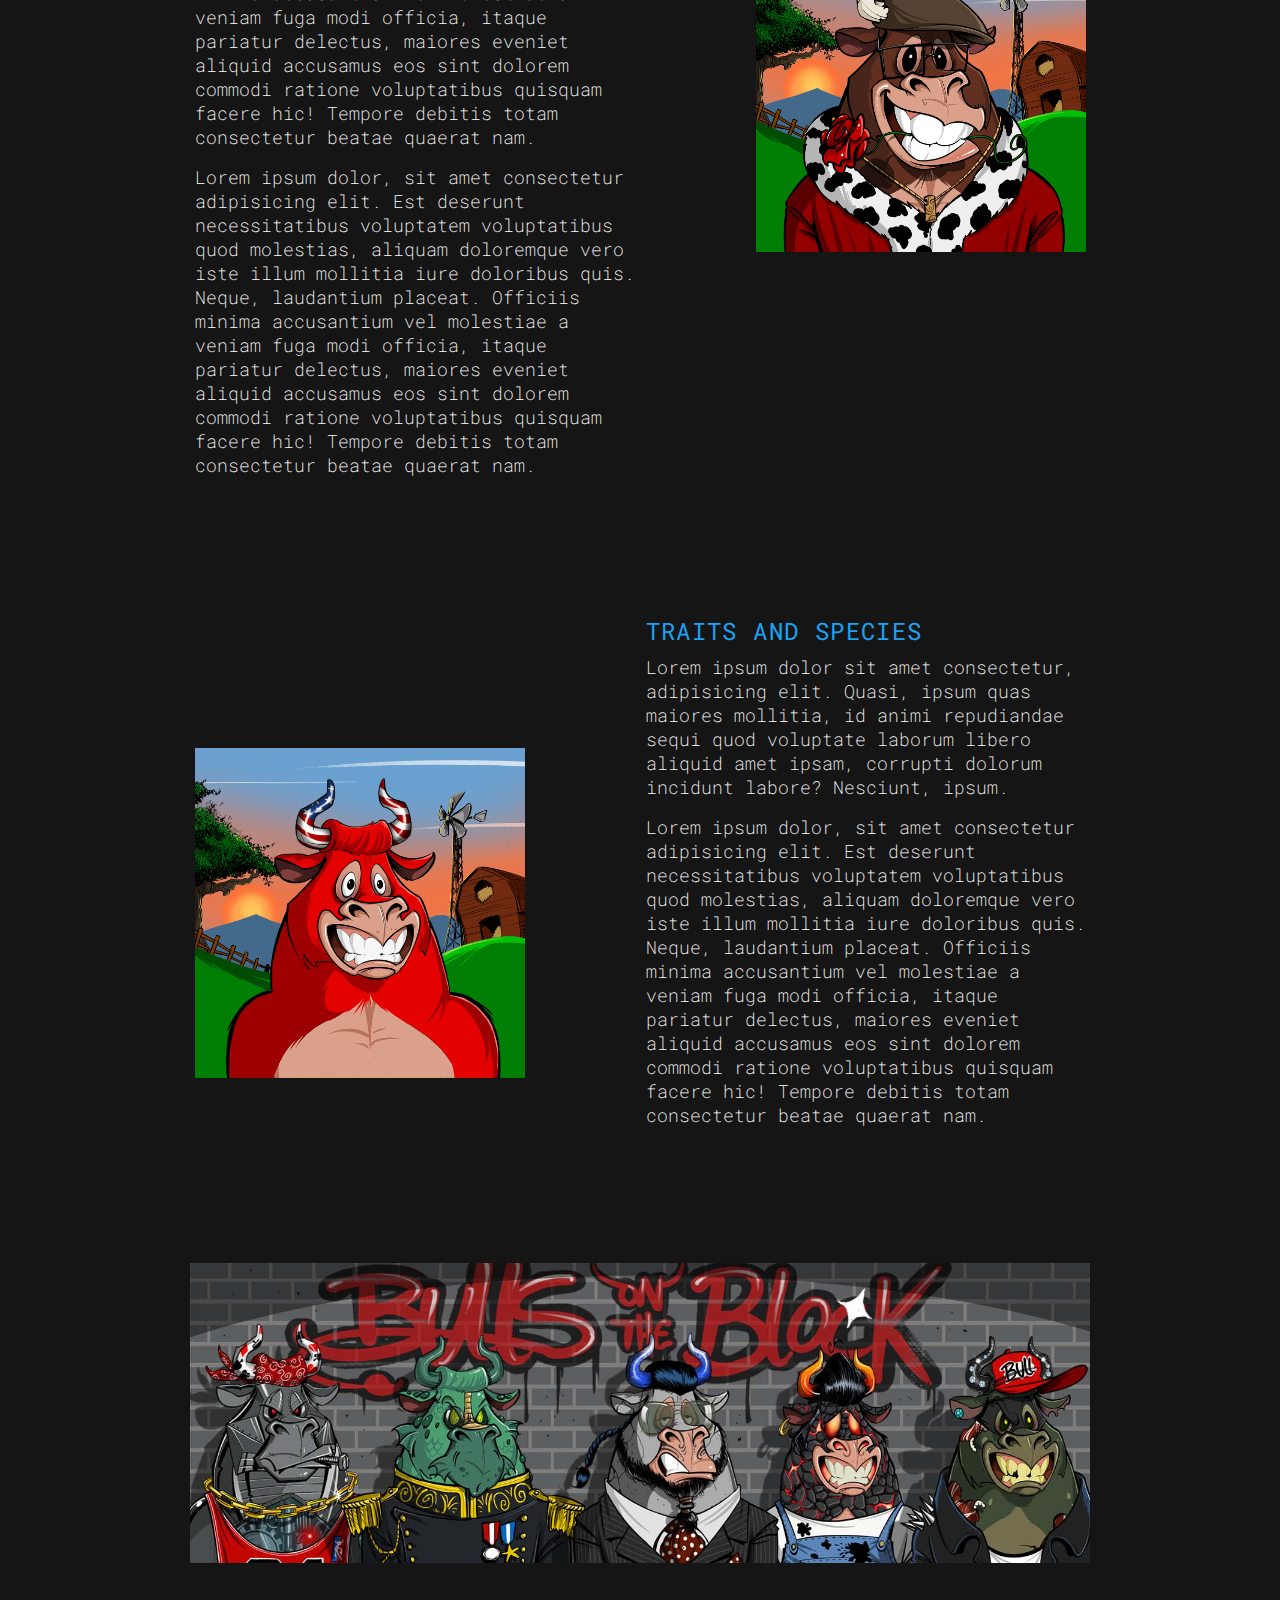
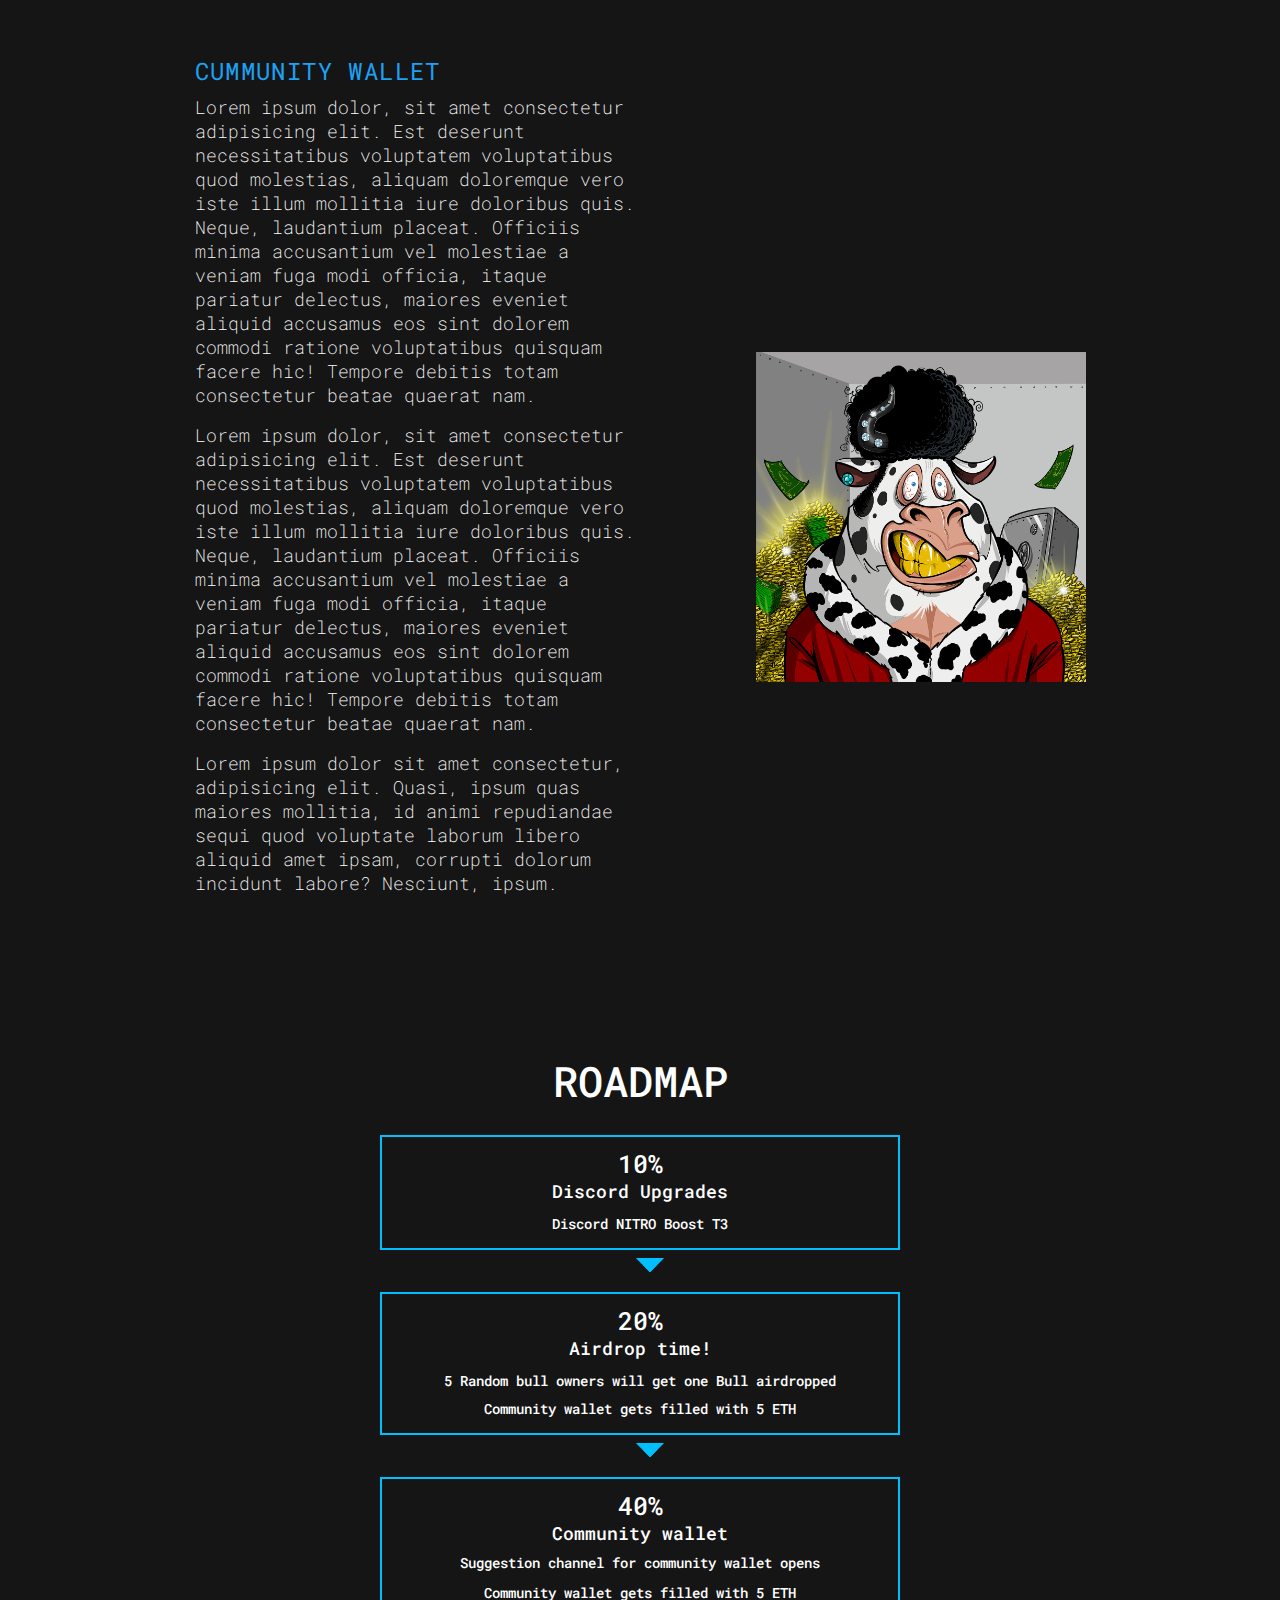
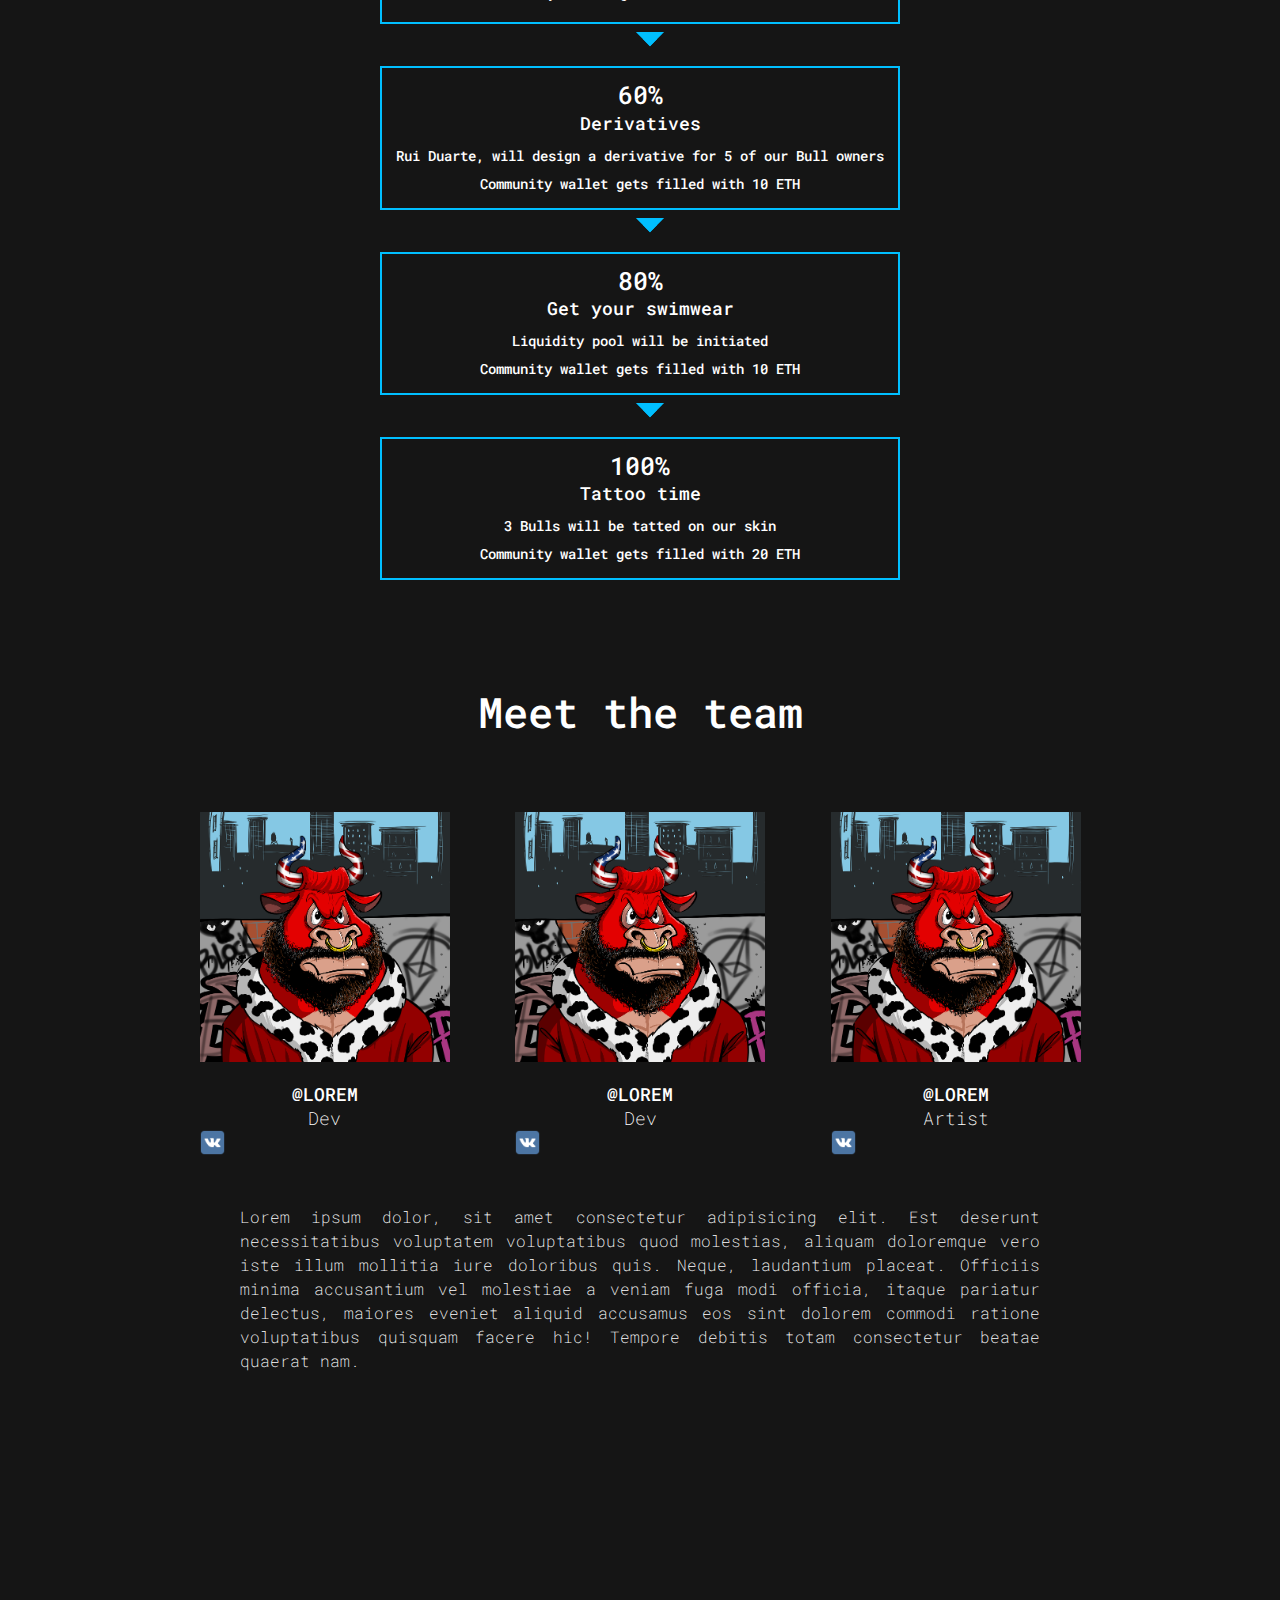
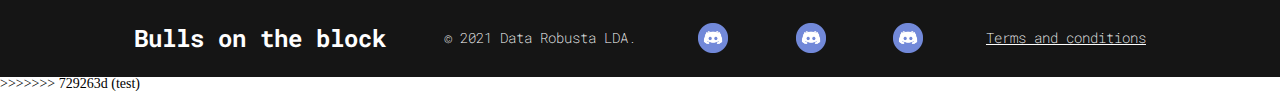
==== commit 305f3316: "test" ====
--- a/index.html
+++ b/index.html
@@ -1,3 +1,4 @@
+<<<<<<< HEAD
 <!DOCTYPE html>
 <html lang="ru">
 
@@ -332,4 +333,340 @@
 <!-- Подключаем JS -->
 <script src="source/js/script.js"></script>
 
+=======
+<!DOCTYPE html>
+<html lang="ru">
+
+<head>
+    <meta charset="UTF-8">
+    <meta http-equiv="X-UA-Compatible" content="IE=edge">
+    <!-- Отключаем для iPhone ссылки на номера телефонов -->
+    <meta name="format-detection" content="telephone=no">
+    <!-- Адаптив -->
+    <meta name="viewport" content="width=device-width, initial-scale=1.0, maximum-scale=1.0, user-scaleble=0">
+    <!-- Описание -->
+    <meta name="description" content="">
+    <!-- Ключевые слова -->
+    <meta name="keywords" content="">
+    <!-- Индексация сайта (КОГДА САЙТ ГОТОВ - ОБЯЗАТЕЛЬНО ПОСТАВИТЬ INDEX) -->
+    <meta name="robots" content="index">
+    <!-- Автор страницы -->
+    <meta name="Author" content="">
+    <!-- Авторские права -->
+    <meta name="Copyright" content="">
+    <!-- Адрес автора -->
+    <meta name="Address" content="">
+    <!-- Вид страницы в посте для социальных сетей -->
+    <!-- twitter -->
+    <!-- Тип карты (summary) -->
+    <meta name="twitter:card" content="summary">
+    <!-- Имя/логин автора -->
+    <meta name="twitter:site" content="">
+    <!-- Название страницы -->
+    <meta name="twitter:title" content="">
+    <!-- Описание страницы -->
+    <meta name="twitter:description" content="">
+    <!-- Cсылка на изображение -->
+    <meta name="twitter:image" content="">
+    <!-- faceboock -->
+    <!-- Локализация сайта, для русскоязычного сайта ru_RU -->
+    <meta property="og:locale" content="ru_RU">
+    <!-- Тип контента (article) -->
+    <meta property="og:type" content="article">
+    <!-- Заголовок страницы -->
+    <meta property="og:title" content="">
+    <!-- Описание страницы -->
+    <meta property="og:description" content="">
+    <!-- Изображение -->
+    <meta property="og:image" content="">
+    <!-- Ссылка на текущую страницу -->
+    <meta property="og:url" content="">
+    <!-- Название страницы -->
+    <meta property="og:site_name" content="">
+    <!-- Название сайта -->
+    <title>НАЗВАНИЕ</title>
+    <!-- Иконка сайта -->
+    <link rel="icon" href="media/img/icons/jsLoveSiteIcon.png" type="image/x-icon">
+    <!-- Подключаем css -->
+    <link rel="stylesheet" href="css/mainstyle.css">
+
+</head>
+
+<body>
+    <div class="walpaper" id="main">
+        <div class="content">
+            <nav class="menu">
+                <div class="container">
+                    <div class="menu__body">
+                        <a class="menu__main" href="#main">
+                            <img src="media/img/image/main.png" class="menu__mainimg">
+                        </a>
+                        <div class="menu__content">
+                            <ul class="menu__items">
+                                <li class="menu__item">
+                                    <a href="#about" class="menu__hrefitem">ABOUT</a>
+                                </li>
+                                <li class="menu__item">
+                                    <a href="#benefits" class="menu__hrefitem">TRAITS &amp; SPECIES</a>
+                                </li>
+                                <li class="menu__item">
+                                    <a href="#community" class="menu__hrefitem">COMMUNITY</a>
+                                </li>
+                                <li class="menu__item">
+                                    <a href="#roadmap" class="menu__hrefitem">ROADMAP</a>
+                                </li>
+                                <li class="">
+                                    <a href="#team" class="menu__hrefitem">TEAM</a>
+                                </li>
+                            </ul>
+                            <nav class="menu__sold">
+                                <a target="_blank" href="" class="menu__hrefsold">SOLD OUT</a>
+                            </nav>
+                        </div>
+                        <div class="menu__burger">
+                            <span></span>
+                        </div>
+                    </div>
+                </div>
+            </nav>
+            <div class="video">
+                <video autoplay loop preload="auto" src="media/video/video1.mp4" type="video/mp4" class="video__item">
+                </video>
+            </div>
+            <div class="blocks">
+                <div class="container">
+                    <div class="blocks__block" id="about">
+                        <div class="blocks__text">
+                            <p class="blocks__heading">
+                                welcum to bulls on the block
+                            </p>
+                            <p class="blocks__paragrof">
+                                Lorem ipsum dolor sit amet consectetur, adipisicing elit. Quasi, ipsum quas maiores
+                                mollitia, id animi repudiandae sequi quod voluptate laborum libero aliquid amet ipsam,
+                                corrupti dolorum incidunt labore? Nesciunt, ipsum. TEST GIT 1
+                            </p>
+                            <p class="blocks__paragrof">
+                                Lorem ipsum dolor, sit amet consectetur adipisicing elit. Est deserunt necessitatibus
+                                voluptatem voluptatibus quod molestias, aliquam doloremque vero iste illum mollitia iure
+                                doloribus quis. Neque, laudantium placeat. Officiis minima accusantium vel molestiae a
+                                veniam fuga modi officia, itaque pariatur delectus, maiores eveniet aliquid accusamus
+                                eos sint dolorem commodi ratione voluptatibus quisquam facere hic! Tempore debitis totam
+                                consectetur beatae quaerat nam.
+                            </p>
+                            <p class="blocks__paragrof">
+                                Lorem ipsum dolor, sit amet consectetur adipisicing elit. Est deserunt necessitatibus
+                                voluptatem voluptatibus quod molestias, aliquam doloremque vero iste illum mollitia iure
+                                doloribus quis. Neque, laudantium placeat. Officiis minima accusantium vel molestiae a
+                                veniam fuga modi officia, itaque pariatur delectus, maiores eveniet aliquid accusamus
+                                eos sint dolorem commodi ratione voluptatibus quisquam facere hic! Tempore debitis totam
+                                consectetur beatae quaerat nam.
+                            </p>
+                        </div>
+                        <div class="blocks__img">
+                            <img class="img" src="media/img/image/Bull1.png">
+                        </div>
+                    </div>
+                    <div class="blocks__block" id="benefits">
+                        <div class="blocks__text">
+                            <p class="blocks__heading">
+                                traits and species
+                            </p>
+                            <p class="blocks__paragrof">
+                                Lorem ipsum dolor sit amet consectetur, adipisicing elit. Quasi, ipsum quas maiores
+                                mollitia, id animi repudiandae sequi quod voluptate laborum libero aliquid amet ipsam,
+                                corrupti dolorum incidunt labore? Nesciunt, ipsum.
+                            </p>
+                            <p class="blocks__paragrof">
+                                Lorem ipsum dolor, sit amet consectetur adipisicing elit. Est deserunt necessitatibus
+                                voluptatem voluptatibus quod molestias, aliquam doloremque vero iste illum mollitia iure
+                                doloribus quis. Neque, laudantium placeat. Officiis minima accusantium vel molestiae a
+                                veniam fuga modi officia, itaque pariatur delectus, maiores eveniet aliquid accusamus
+                                eos sint dolorem commodi ratione voluptatibus quisquam facere hic! Tempore debitis totam
+                                consectetur beatae quaerat nam.
+                            </p>
+                        </div>
+                        <div class="blocks__img">
+                            <img class="img" src="media/gif/bullgif.gif">
+                        </div>
+                    </div>
+                    <div class="blocks__image">
+                        <div class="blocks__item">
+                            <img class="image" src="media/img/image/BannerBulls.jpeg">
+                        </div>
+                    </div>
+                    <div class="blocks__block" id="community">
+                        <div class="blocks__text">
+                            <p class="blocks__heading">
+                                cummunity wallet
+                            </p>
+                            <p class="blocks__paragrof">
+                                Lorem ipsum dolor, sit amet consectetur adipisicing elit. Est deserunt necessitatibus
+                                voluptatem voluptatibus quod molestias, aliquam doloremque vero iste illum mollitia iure
+                                doloribus quis. Neque, laudantium placeat. Officiis minima accusantium vel molestiae a
+                                veniam fuga modi officia, itaque pariatur delectus, maiores eveniet aliquid accusamus
+                                eos sint dolorem commodi ratione voluptatibus quisquam facere hic! Tempore debitis totam
+                                consectetur beatae quaerat nam.
+                            </p>
+                            <p class="blocks__paragrof">
+                                Lorem ipsum dolor, sit amet consectetur adipisicing elit. Est deserunt necessitatibus
+                                voluptatem voluptatibus quod molestias, aliquam doloremque vero iste illum mollitia iure
+                                doloribus quis. Neque, laudantium placeat. Officiis minima accusantium vel molestiae a
+                                veniam fuga modi officia, itaque pariatur delectus, maiores eveniet aliquid accusamus
+                                eos sint dolorem commodi ratione voluptatibus quisquam facere hic! Tempore debitis totam
+                                consectetur beatae quaerat nam.
+                            </p>
+                            <p class="blocks__paragrof">
+                                Lorem ipsum dolor sit amet consectetur, adipisicing elit. Quasi, ipsum quas maiores
+                                mollitia, id animi repudiandae sequi quod voluptate laborum libero aliquid amet ipsam,
+                                corrupti dolorum incidunt labore? Nesciunt, ipsum.
+                            </p>
+                        </div>
+                        <div class="blocks__img">
+                            <img class="img" src="media/img/image/Bull2.png">
+                        </div>
+                    </div>
+                </div>
+            </div>
+            <div class="roadmap" id="roadmap">
+                <div class="container">
+                    <div class="roadmap__heading">
+                        <h1>ROADMAP</h1>
+                    </div>
+                    <div class="roadmap__blocks">
+                        <div class="roadmap__block">
+                            <h2 class="roadmap__one">10%</h2>
+                            <h3 class="roadmap__two">Discord Upgrades</h3>
+                            <h3 class="roadmap__three">Discord NITRO Boost T3</h3>
+                        </div>
+                        <div class="roadmap__block">
+                            <h2 class="roadmap__one">20%</h2>
+                            <h3 class="roadmap__two">Airdrop time!</h3>
+                            <h3 class="roadmap__three">5 Random bull owners will get one Bull airdropped</h3>
+                            <h3 class="roadmap__three">Community wallet gets filled with 5 ETH</h3>
+                        </div>
+                        <div class="roadmap__block">
+                            <h2 class="roadmap__one">40%</h2>
+                            <h3 class="roadmap__two">Community wallet</h3>
+                            <h3 class="roadmap__">Suggestion channel for community wallet opens</h3>
+                            <h3 class="roadmap__">Community wallet gets filled with 5 ETH</h3>
+                        </div>
+                        <div class="roadmap__block">
+                            <h2 class="roadmap__one">60%</h2>
+                            <h3 class="roadmap__two">Derivatives</h3>
+                            <h3 class="roadmap__three">Rui Duarte, will design a derivative for 5 of our Bull
+                                owners</h3>
+                            <h3 class="roadmap__three">Community wallet gets filled with 10 ETH</h3>
+                        </div>
+                        <div class="roadmap__block">
+                            <h2 class="roadmap__one">80%</h2>
+                            <h3 class="roadmap__two">Get your swimwear</h3>
+                            <h3 class="roadmap__three">Liquidity pool will be initiated</h3>
+                            <h3 class="roadmap__three">Community wallet gets filled with 10 ETH</h3>
+                        </div>
+                        <div class="roadmap__blocklast">
+                            <h2 class="roadmap__one">100%</h2>
+                            <h3 class="roadmap__two">Tattoo time</h3>
+                            <h3 class="roadmap__three">3 Bulls will be tatted on our skin</h3>
+                            <h3 class="roadmap__three">Community wallet gets filled with 20 ETH</h3>
+                        </div>
+                    </div>
+                </div>
+            </div>
+            <div class="team" id="team">
+                <div class="container">
+                    <p class="team__heading">
+                        Meet the team
+                    </p>
+                    <div class="team__blocks">
+                        <div class="team__main">
+                            <div class="team__dev">
+                                <div class="team__devimage">
+                                    <img src="media/img/image/dev.png" class="team__devimg">
+                                </div>
+                                <p class="team__name">
+                                    @LOREM
+                                </p>
+                                <p class="team__role">
+                                    Dev
+                                </p>
+                                <div class="team__links">
+                                    <a href="" target="_blank" class="team__link">
+                                        <img src="media/img/icons/VkIcon.png" class="team__linkimg">
+                                    </a>
+                                </div>
+                            </div>
+                            <div class="team__dev">
+                                <div class="team__devimage">
+                                    <img src="media/img/image/dev.png" class="team__devimg">
+                                </div>
+                                <p class="team__name">
+                                    @LOREM
+                                </p>
+                                <p class="team__role">
+                                    Dev
+                                </p>
+                                <div class="team__links">
+                                    <a href="" target="_blank" class="team__link">
+                                        <img src="media/img/icons/VkIcon.png" class="team__linkimg">
+                                    </a>
+                                </div>
+                            </div>
+                            <div class="team__dev">
+                                <div class="team__devimage">
+                                    <img src="media/img/image/dev.png" class="team__devimg">
+                                </div>
+                                <p class="team__name">
+                                    @LOREM
+                                </p>
+                                <p class="team__role">
+                                    Artist
+                                </p>
+                                <div class="team__links">
+                                    <a href="" target="_blank" class="team__link">
+                                        <img src="media/img/icons/VkIcon.png" class="team__linkimg">
+                                    </a>
+                                </div>
+                            </div>
+                        </div>
+                        <div class="team__description">
+                            <p class="team__text">
+                                Lorem ipsum dolor, sit amet consectetur adipisicing elit. Est deserunt necessitatibus
+                                voluptatem voluptatibus quod molestias, aliquam doloremque vero iste illum mollitia iure
+                                doloribus quis. Neque, laudantium placeat. Officiis minima accusantium vel molestiae a
+                                veniam fuga modi officia, itaque pariatur delectus, maiores eveniet aliquid accusamus
+                                eos sint dolorem commodi ratione voluptatibus quisquam facere hic! Tempore debitis totam
+                                consectetur beatae quaerat nam.
+                            </p>
+                        </div>
+                    </div>
+                </div>
+            </div>
+            <footer class="footer">
+                <div class="container">
+                    <div class="footer__content">
+                        <a class="footer__main" href="index.html">Bulls on the block</a>
+                        <p class="footer__text">© 2021 Data Robusta LDA.</p>
+                        <a href=" " target="_blank" class="footer__link">
+                            <img src="media/img/icons/DiscordIcon.png" class="footer__linkimg">
+                        </a>
+                        <a href=" " target="_blank" class="footer__link">
+                            <img src="media/img/icons/DiscordIcon.png" class="footer__linkimg">
+                        </a>
+                        <a href=" " target="_blank" class="footer__link">
+                            <img src="media/img/icons/DiscordIcon.png" class="footer__linkimg">
+                        </a>
+                        <p class="footer__textlink">
+                            <a href="terms.html" style="color: rgb(255, 255, 255);">Terms and conditions</a>
+                        </p>
+                    </div>
+                </div>
+            </footer>
+        </div>
+    </div>
+</body>
+
+<!-- Подключаем JS -->
+<script src="source/js/script.js"></script>
+
+>>>>>>> 729263d (test)
 </html>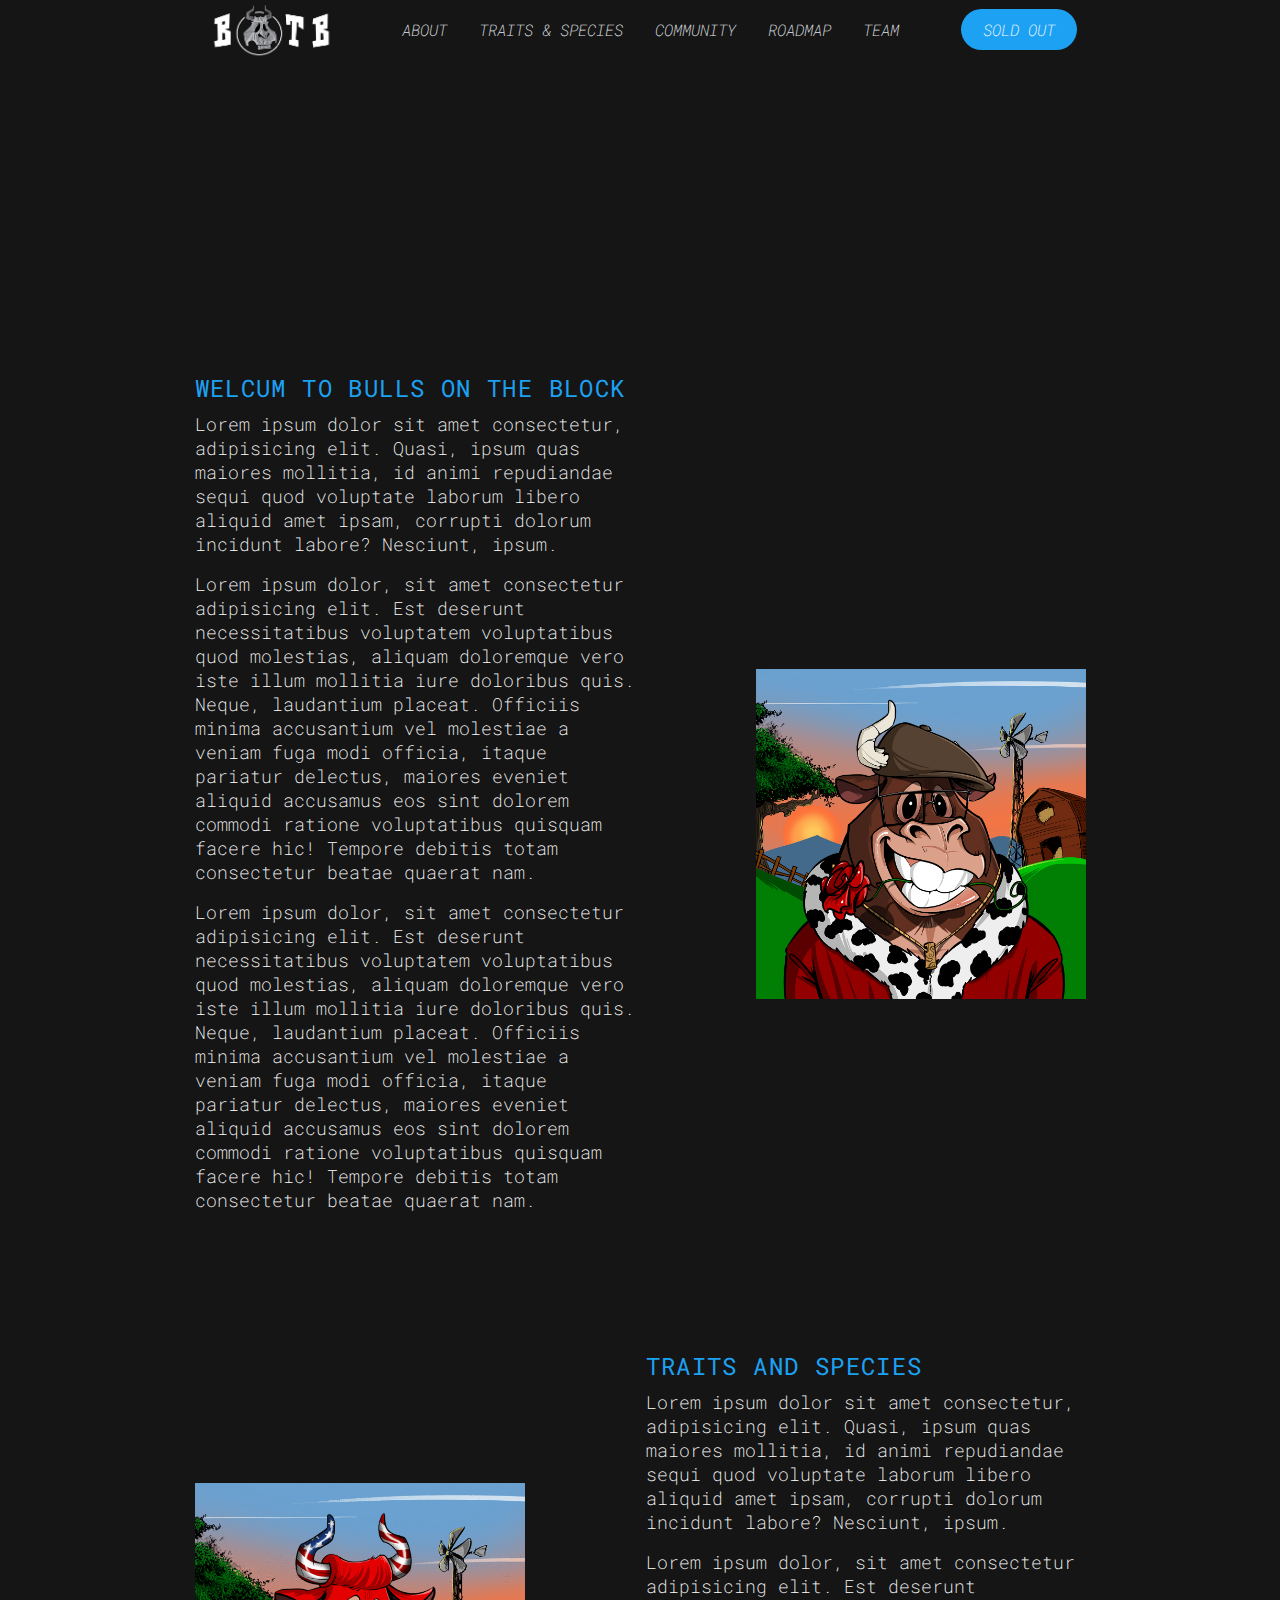
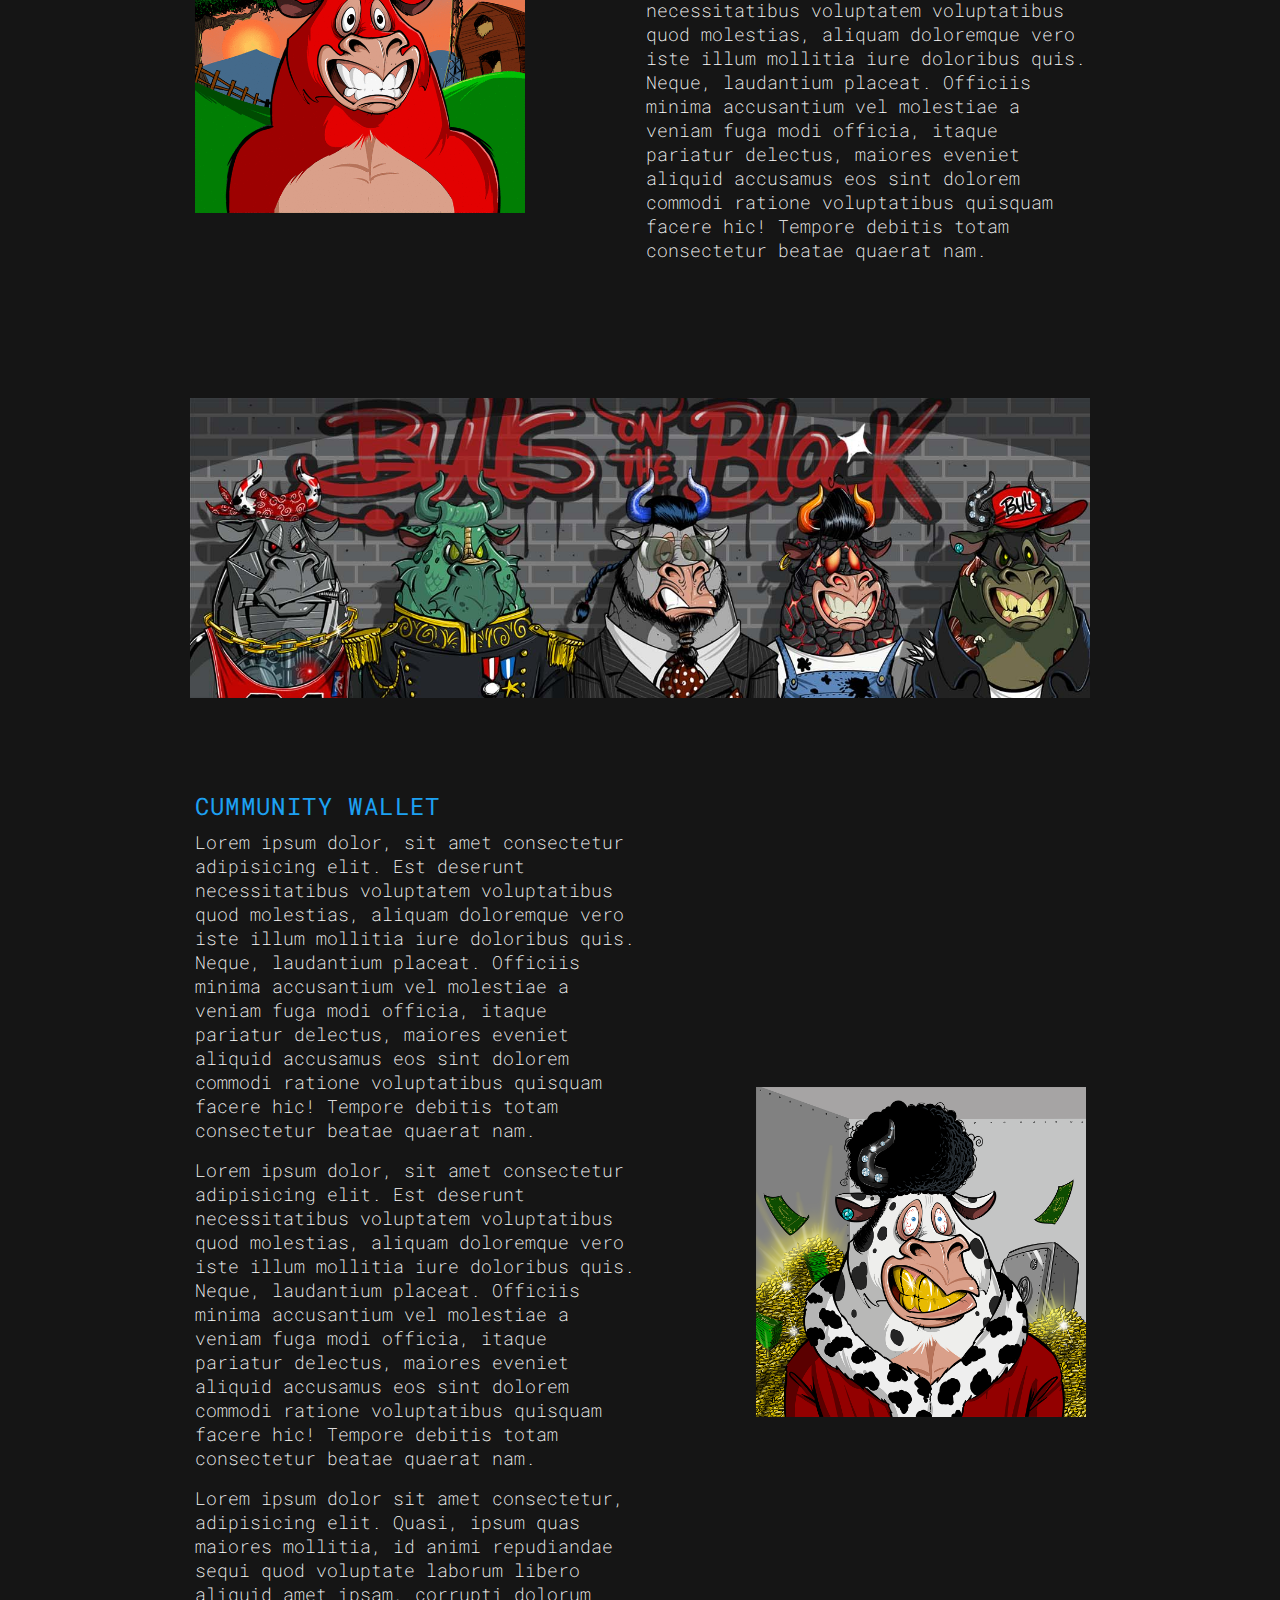
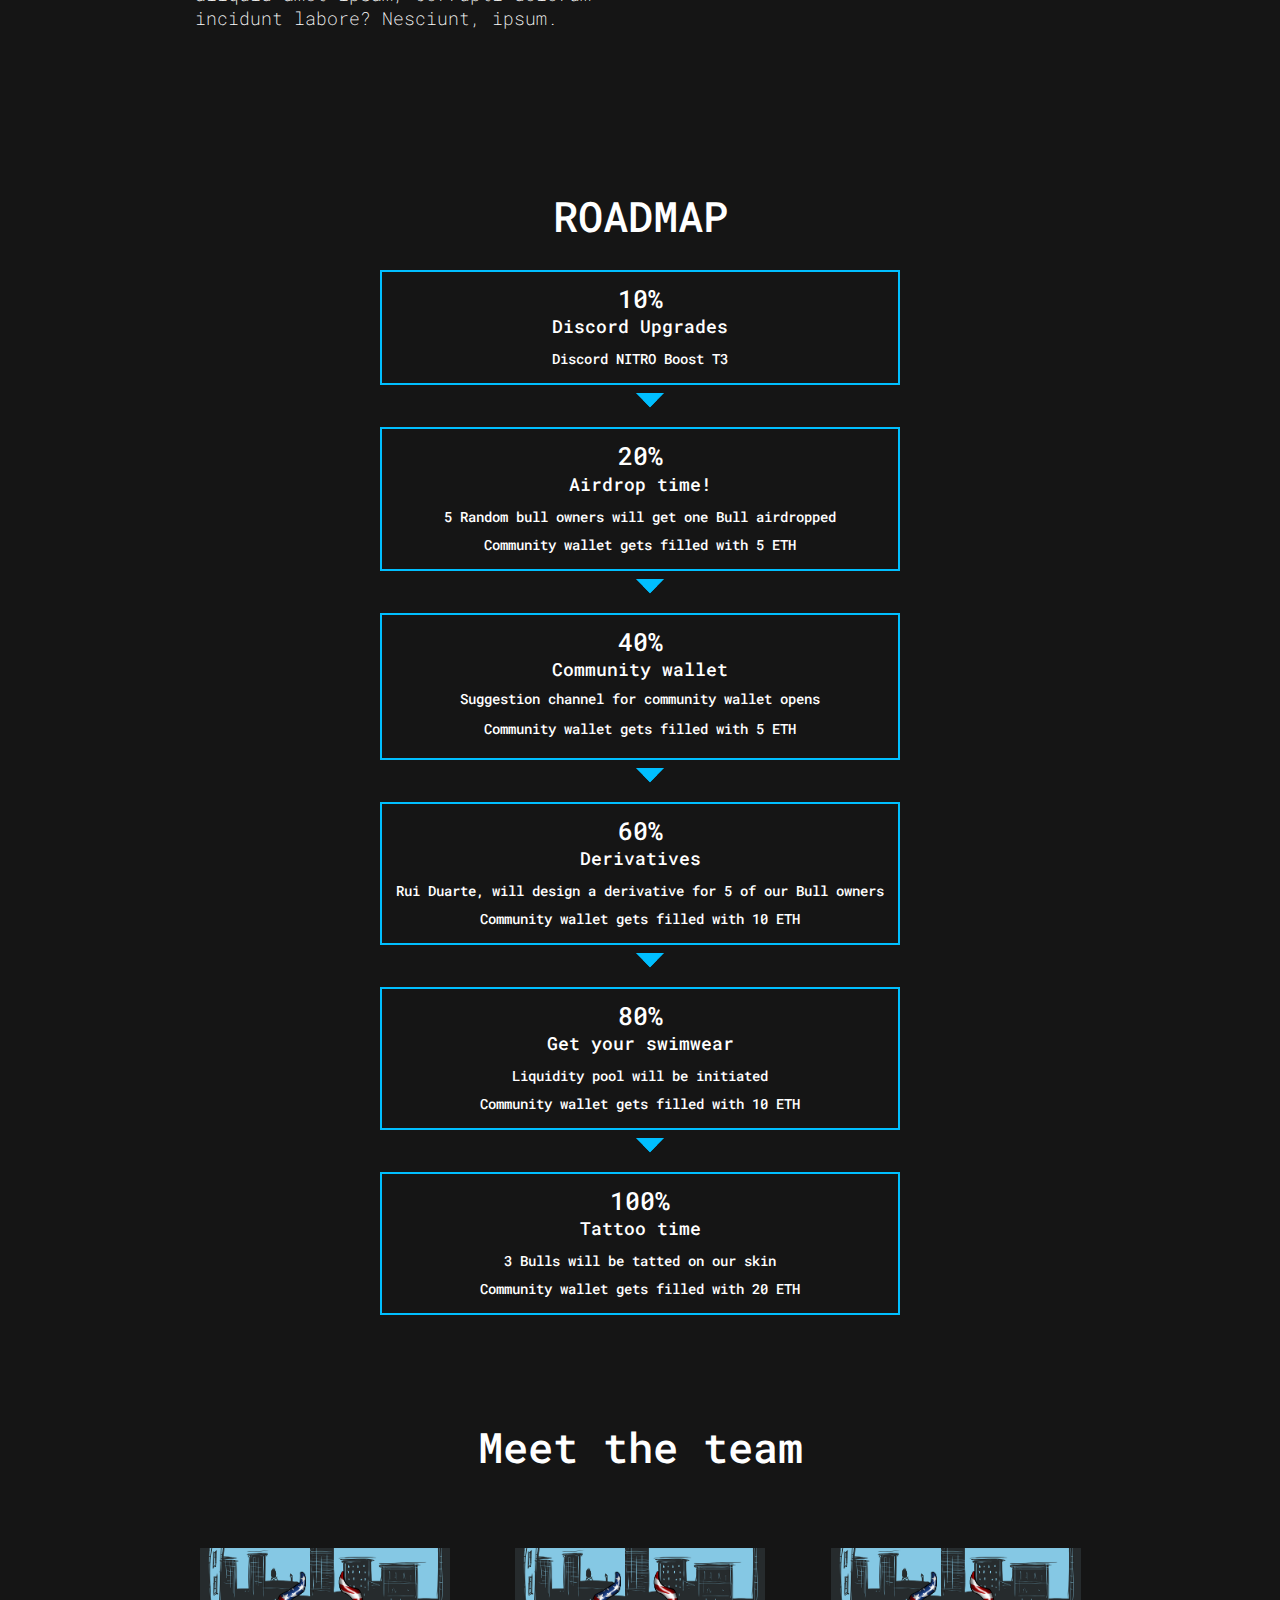
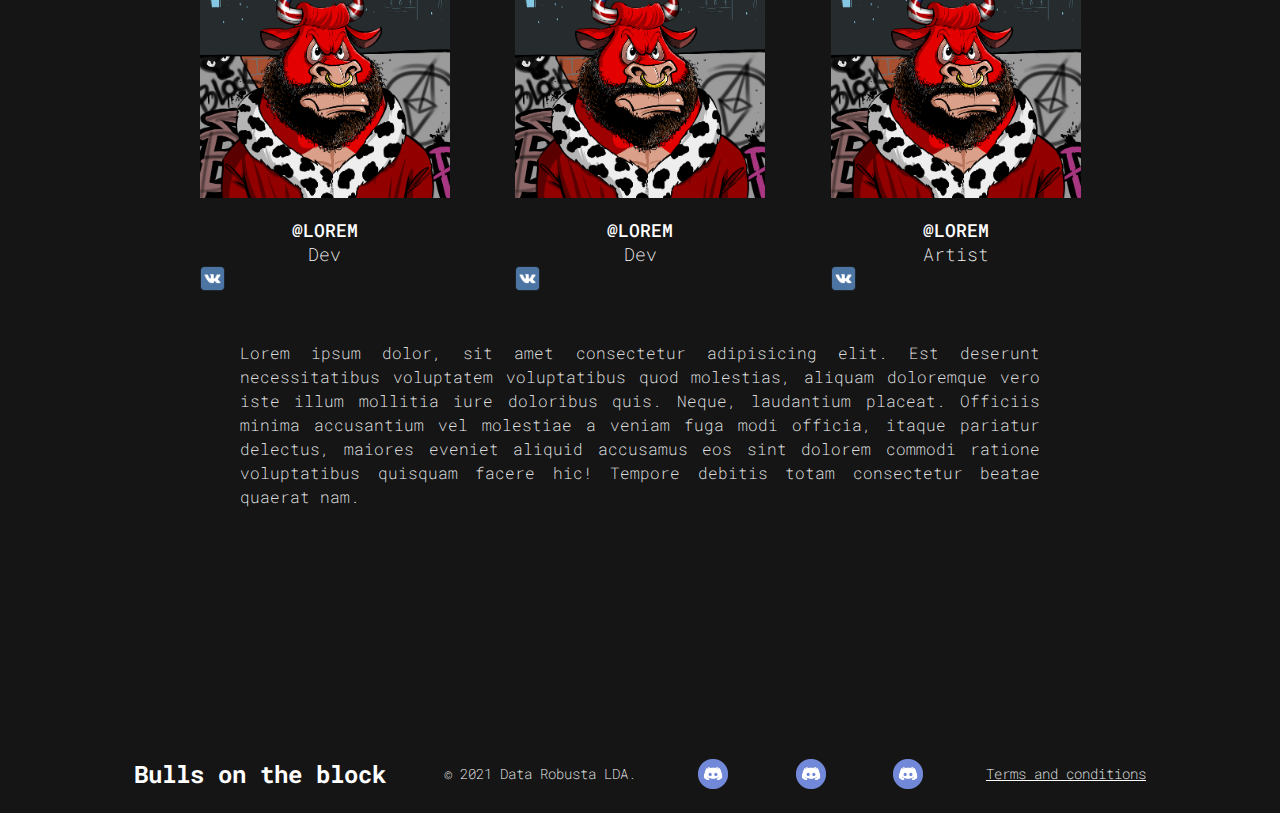
==== commit c1f41f2a: "bug fix" ====
--- a/index.html
+++ b/index.html
@@ -1,339 +1,3 @@
-<<<<<<< HEAD
-<!DOCTYPE html>
-<html lang="ru">
-
-<head>
-    <meta charset="UTF-8">
-    <meta http-equiv="X-UA-Compatible" content="IE=edge">
-    <!-- Отключаем для iPhone ссылки на номера телефонов -->
-    <meta name="format-detection" content="telephone=no">
-    <!-- Адаптив -->
-    <meta name="viewport" content="width=device-width, initial-scale=1.0, maximum-scale=1.0, user-scaleble=0">
-    <!-- Описание -->
-    <meta name="description" content="">
-    <!-- Ключевые слова -->
-    <meta name="keywords" content="">
-    <!-- Индексация сайта (КОГДА САЙТ ГОТОВ - ОБЯЗАТЕЛЬНО ПОСТАВИТЬ INDEX) -->
-    <meta name="robots" content="index">
-    <!-- Автор страницы -->
-    <meta name="Author" content="">
-    <!-- Авторские права -->
-    <meta name="Copyright" content="">
-    <!-- Адрес автора -->
-    <meta name="Address" content="">
-    <!-- Вид страницы в посте для социальных сетей -->
-    <!-- twitter -->
-    <!-- Тип карты (summary) -->
-    <meta name="twitter:card" content="summary">
-    <!-- Имя/логин автора -->
-    <meta name="twitter:site" content="">
-    <!-- Название страницы -->
-    <meta name="twitter:title" content="">
-    <!-- Описание страницы -->
-    <meta name="twitter:description" content="">
-    <!-- Cсылка на изображение -->
-    <meta name="twitter:image" content="">
-    <!-- faceboock -->
-    <!-- Локализация сайта, для русскоязычного сайта ru_RU -->
-    <meta property="og:locale" content="ru_RU">
-    <!-- Тип контента (article) -->
-    <meta property="og:type" content="article">
-    <!-- Заголовок страницы -->
-    <meta property="og:title" content="">
-    <!-- Описание страницы -->
-    <meta property="og:description" content="">
-    <!-- Изображение -->
-    <meta property="og:image" content="">
-    <!-- Ссылка на текущую страницу -->
-    <meta property="og:url" content="">
-    <!-- Название страницы -->
-    <meta property="og:site_name" content="">
-    <!-- Название сайта -->
-    <title>НАЗВАНИЕ</title>
-    <!-- Иконка сайта -->
-    <link rel="icon" href="media/img/icons/jsLoveSiteIcon.png" type="image/x-icon">
-    <!-- Подключаем css -->
-    <link rel="stylesheet" href="css/mainstyle.css">
-
-</head>
-
-<body>
-    <div class="walpaper" id="main">
-        <div class="content">
-            <nav class="menu">
-                <div class="container">
-                    <div class="menu__body">
-                        <a class="menu__main" href="#main">
-                            <img src="media/img/image/main.png" class="menu__mainimg">
-                        </a>
-                        <div class="menu__content">
-                            <ul class="menu__items">
-                                <li class="menu__item">
-                                    <a href="#about" class="menu__hrefitem">ABOUT</a>
-                                </li>
-                                <li class="menu__item">
-                                    <a href="#benefits" class="menu__hrefitem">TRAITS &amp; SPECIES</a>
-                                </li>
-                                <li class="menu__item">
-                                    <a href="#community" class="menu__hrefitem">COMMUNITY</a>
-                                </li>
-                                <li class="menu__item">
-                                    <a href="#roadmap" class="menu__hrefitem">ROADMAP</a>
-                                </li>
-                                <li class="">
-                                    <a href="#team" class="menu__hrefitem">TEAM</a>
-                                </li>
-                            </ul>
-                            <nav class="menu__sold">
-                                <a target="_blank" href="" class="menu__hrefsold">SOLD OUT</a>
-                            </nav>
-                        </div>
-                        <div class="menu__burger">
-                            <span></span>
-                        </div>
-                    </div>
-                </div>
-            </nav>
-            <div class="video">
-                <video autoplay loop preload="auto" src="media/video/video1.mp4" type="video/mp4" class="video__item">
-                </video>
-            </div>
-            <div class="blocks">
-                <div class="container">
-                    <div class="blocks__block" id="about">
-                        <div class="blocks__text">
-                            <p class="blocks__heading">
-                                welcum to bulls on the block
-                            </p>
-                            <p class="blocks__paragrof">
-                                Lorem ipsum dolor sit amet consectetur, adipisicing elit. Quasi, ipsum quas maiores
-                                mollitia, id animi repudiandae sequi quod voluptate laborum libero aliquid amet ipsam,
-                                corrupti dolorum incidunt labore? Nesciunt, ipsum.
-                            </p>
-                            <p class="blocks__paragrof">
-                                Lorem ipsum dolor, sit amet consectetur adipisicing elit. Est deserunt necessitatibus
-                                voluptatem voluptatibus quod molestias, aliquam doloremque vero iste illum mollitia iure
-                                doloribus quis. Neque, laudantium placeat. Officiis minima accusantium vel molestiae a
-                                veniam fuga modi officia, itaque pariatur delectus, maiores eveniet aliquid accusamus
-                                eos sint dolorem commodi ratione voluptatibus quisquam facere hic! Tempore debitis totam
-                                consectetur beatae quaerat nam.
-                            </p>
-                            <p class="blocks__paragrof">
-                                Lorem ipsum dolor, sit amet consectetur adipisicing elit. Est deserunt necessitatibus
-                                voluptatem voluptatibus quod molestias, aliquam doloremque vero iste illum mollitia iure
-                                doloribus quis. Neque, laudantium placeat. Officiis minima accusantium vel molestiae a
-                                veniam fuga modi officia, itaque pariatur delectus, maiores eveniet aliquid accusamus
-                                eos sint dolorem commodi ratione voluptatibus quisquam facere hic! Tempore debitis totam
-                                consectetur beatae quaerat nam.
-                            </p>
-                        </div>
-                        <div class="blocks__img">
-                            <img class="img" src="media/img/image/Bull1.png">
-                        </div>
-                    </div>
-                    <div class="blocks__block" id="benefits">
-                        <div class="blocks__text">
-                            <p class="blocks__heading">
-                                traits and species
-                            </p>
-                            <p class="blocks__paragrof">
-                                Lorem ipsum dolor sit amet consectetur, adipisicing elit. Quasi, ipsum quas maiores
-                                mollitia, id animi repudiandae sequi quod voluptate laborum libero aliquid amet ipsam,
-                                corrupti dolorum incidunt labore? Nesciunt, ipsum.
-                            </p>
-                            <p class="blocks__paragrof">
-                                Lorem ipsum dolor, sit amet consectetur adipisicing elit. Est deserunt necessitatibus
-                                voluptatem voluptatibus quod molestias, aliquam doloremque vero iste illum mollitia iure
-                                doloribus quis. Neque, laudantium placeat. Officiis minima accusantium vel molestiae a
-                                veniam fuga modi officia, itaque pariatur delectus, maiores eveniet aliquid accusamus
-                                eos sint dolorem commodi ratione voluptatibus quisquam facere hic! Tempore debitis totam
-                                consectetur beatae quaerat nam.
-                            </p>
-                        </div>
-                        <div class="blocks__img">
-                            <img class="img" src="media/gif/bullgif.gif">
-                        </div>
-                    </div>
-                    <div class="blocks__image">
-                        <div class="blocks__item">
-                            <img class="image" src="media/img/image/BannerBulls.jpeg">
-                        </div>
-                    </div>
-                    <div class="blocks__block" id="community">
-                        <div class="blocks__text">
-                            <p class="blocks__heading">
-                                cummunity wallet
-                            </p>
-                            <p class="blocks__paragrof">
-                                Lorem ipsum dolor, sit amet consectetur adipisicing elit. Est deserunt necessitatibus
-                                voluptatem voluptatibus quod molestias, aliquam doloremque vero iste illum mollitia iure
-                                doloribus quis. Neque, laudantium placeat. Officiis minima accusantium vel molestiae a
-                                veniam fuga modi officia, itaque pariatur delectus, maiores eveniet aliquid accusamus
-                                eos sint dolorem commodi ratione voluptatibus quisquam facere hic! Tempore debitis totam
-                                consectetur beatae quaerat nam.
-                            </p>
-                            <p class="blocks__paragrof">
-                                Lorem ipsum dolor, sit amet consectetur adipisicing elit. Est deserunt necessitatibus
-                                voluptatem voluptatibus quod molestias, aliquam doloremque vero iste illum mollitia iure
-                                doloribus quis. Neque, laudantium placeat. Officiis minima accusantium vel molestiae a
-                                veniam fuga modi officia, itaque pariatur delectus, maiores eveniet aliquid accusamus
-                                eos sint dolorem commodi ratione voluptatibus quisquam facere hic! Tempore debitis totam
-                                consectetur beatae quaerat nam.
-                            </p>
-                            <p class="blocks__paragrof">
-                                Lorem ipsum dolor sit amet consectetur, adipisicing elit. Quasi, ipsum quas maiores
-                                mollitia, id animi repudiandae sequi quod voluptate laborum libero aliquid amet ipsam,
-                                corrupti dolorum incidunt labore? Nesciunt, ipsum.
-                            </p>
-                        </div>
-                        <div class="blocks__img">
-                            <img class="img" src="media/img/image/Bull2.png">
-                        </div>
-                    </div>
-                </div>
-            </div>
-            <div class="roadmap" id="roadmap">
-                <div class="container">
-                    <div class="roadmap__heading">
-                        <h1>ROADMAP</h1>
-                    </div>
-                    <div class="roadmap__blocks">
-                        <div class="roadmap__block">
-                            <h2 class="roadmap__one">10%</h2>
-                            <h3 class="roadmap__two">Discord Upgrades</h3>
-                            <h3 class="roadmap__three">Discord NITRO Boost T3</h3>
-                        </div>
-                        <div class="roadmap__block">
-                            <h2 class="roadmap__one">20%</h2>
-                            <h3 class="roadmap__two">Airdrop time!</h3>
-                            <h3 class="roadmap__three">5 Random bull owners will get one Bull airdropped</h3>
-                            <h3 class="roadmap__three">Community wallet gets filled with 5 ETH</h3>
-                        </div>
-                        <div class="roadmap__block">
-                            <h2 class="roadmap__one">40%</h2>
-                            <h3 class="roadmap__two">Community wallet</h3>
-                            <h3 class="roadmap__">Suggestion channel for community wallet opens</h3>
-                            <h3 class="roadmap__">Community wallet gets filled with 5 ETH</h3>
-                        </div>
-                        <div class="roadmap__block">
-                            <h2 class="roadmap__one">60%</h2>
-                            <h3 class="roadmap__two">Derivatives</h3>
-                            <h3 class="roadmap__three">Rui Duarte, will design a derivative for 5 of our Bull
-                                owners</h3>
-                            <h3 class="roadmap__three">Community wallet gets filled with 10 ETH</h3>
-                        </div>
-                        <div class="roadmap__block">
-                            <h2 class="roadmap__one">80%</h2>
-                            <h3 class="roadmap__two">Get your swimwear</h3>
-                            <h3 class="roadmap__three">Liquidity pool will be initiated</h3>
-                            <h3 class="roadmap__three">Community wallet gets filled with 10 ETH</h3>
-                        </div>
-                        <div class="roadmap__blocklast">
-                            <h2 class="roadmap__one">100%</h2>
-                            <h3 class="roadmap__two">Tattoo time</h3>
-                            <h3 class="roadmap__three">3 Bulls will be tatted on our skin</h3>
-                            <h3 class="roadmap__three">Community wallet gets filled with 20 ETH</h3>
-                        </div>
-                    </div>
-                </div>
-            </div>
-            <div class="team" id="team">
-                <div class="container">
-                    <p class="team__heading">
-                        Meet the team
-                    </p>
-                    <div class="team__blocks">
-                        <div class="team__main">
-                            <div class="team__dev">
-                                <div class="team__devimage">
-                                    <img src="media/img/image/dev.png" class="team__devimg">
-                                </div>
-                                <p class="team__name">
-                                    @LOREM
-                                </p>
-                                <p class="team__role">
-                                    Dev
-                                </p>
-                                <div class="team__links">
-                                    <a href="" target="_blank" class="team__link">
-                                        <img src="media/img/icons/VkIcon.png" class="team__linkimg">
-                                    </a>
-                                </div>
-                            </div>
-                            <div class="team__dev">
-                                <div class="team__devimage">
-                                    <img src="media/img/image/dev.png" class="team__devimg">
-                                </div>
-                                <p class="team__name">
-                                    @LOREM
-                                </p>
-                                <p class="team__role">
-                                    Dev
-                                </p>
-                                <div class="team__links">
-                                    <a href="" target="_blank" class="team__link">
-                                        <img src="media/img/icons/VkIcon.png" class="team__linkimg">
-                                    </a>
-                                </div>
-                            </div>
-                            <div class="team__dev">
-                                <div class="team__devimage">
-                                    <img src="media/img/image/dev.png" class="team__devimg">
-                                </div>
-                                <p class="team__name">
-                                    @LOREM
-                                </p>
-                                <p class="team__role">
-                                    Artist
-                                </p>
-                                <div class="team__links">
-                                    <a href="" target="_blank" class="team__link">
-                                        <img src="media/img/icons/VkIcon.png" class="team__linkimg">
-                                    </a>
-                                </div>
-                            </div>
-                        </div>
-                        <div class="team__description">
-                            <p class="team__text">
-                                Lorem ipsum dolor, sit amet consectetur adipisicing elit. Est deserunt necessitatibus
-                                voluptatem voluptatibus quod molestias, aliquam doloremque vero iste illum mollitia iure
-                                doloribus quis. Neque, laudantium placeat. Officiis minima accusantium vel molestiae a
-                                veniam fuga modi officia, itaque pariatur delectus, maiores eveniet aliquid accusamus
-                                eos sint dolorem commodi ratione voluptatibus quisquam facere hic! Tempore debitis totam
-                                consectetur beatae quaerat nam.
-                            </p>
-                        </div>
-                    </div>
-                </div>
-            </div>
-            <footer class="footer">
-                <div class="container">
-                    <div class="footer__content">
-                        <a class="footer__main" href="index.html">Bulls on the block</a>
-                        <p class="footer__text">© 2021 Data Robusta LDA.</p>
-                        <a href=" " target="_blank" class="footer__link">
-                            <img src="media/img/icons/DiscordIcon.png" class="footer__linkimg">
-                        </a>
-                        <a href=" " target="_blank" class="footer__link">
-                            <img src="media/img/icons/DiscordIcon.png" class="footer__linkimg">
-                        </a>
-                        <a href=" " target="_blank" class="footer__link">
-                            <img src="media/img/icons/DiscordIcon.png" class="footer__linkimg">
-                        </a>
-                        <p class="footer__textlink">
-                            <a href="terms.html" style="color: rgb(255, 255, 255);">Terms and conditions</a>
-                        </p>
-                    </div>
-                </div>
-            </footer>
-        </div>
-    </div>
-</body>
-
-<!-- Подключаем JS -->
-<script src="source/js/script.js"></script>
-
-=======
 <!DOCTYPE html>
 <html lang="ru">
 
@@ -430,7 +94,7 @@
                 </div>
             </nav>
             <div class="video">
-                <video autoplay loop preload="auto" src="media/video/video1.mp4" type="video/mp4" class="video__item">
+                <video autoplay loop preload="auto" src=".media/video/video1.mp4" type="video/mp4" class="video__item">
                 </video>
             </div>
             <div class="blocks">
@@ -443,7 +107,7 @@
                             <p class="blocks__paragrof">
                                 Lorem ipsum dolor sit amet consectetur, adipisicing elit. Quasi, ipsum quas maiores
                                 mollitia, id animi repudiandae sequi quod voluptate laborum libero aliquid amet ipsam,
-                                corrupti dolorum incidunt labore? Nesciunt, ipsum. TEST GIT 1
+                                corrupti dolorum incidunt labore? Nesciunt, ipsum.
                             </p>
                             <p class="blocks__paragrof">
                                 Lorem ipsum dolor, sit amet consectetur adipisicing elit. Est deserunt necessitatibus
@@ -668,5 +332,4 @@
 <!-- Подключаем JS -->
 <script src="source/js/script.js"></script>
 
->>>>>>> 729263d (test)
-</html>+</html>
